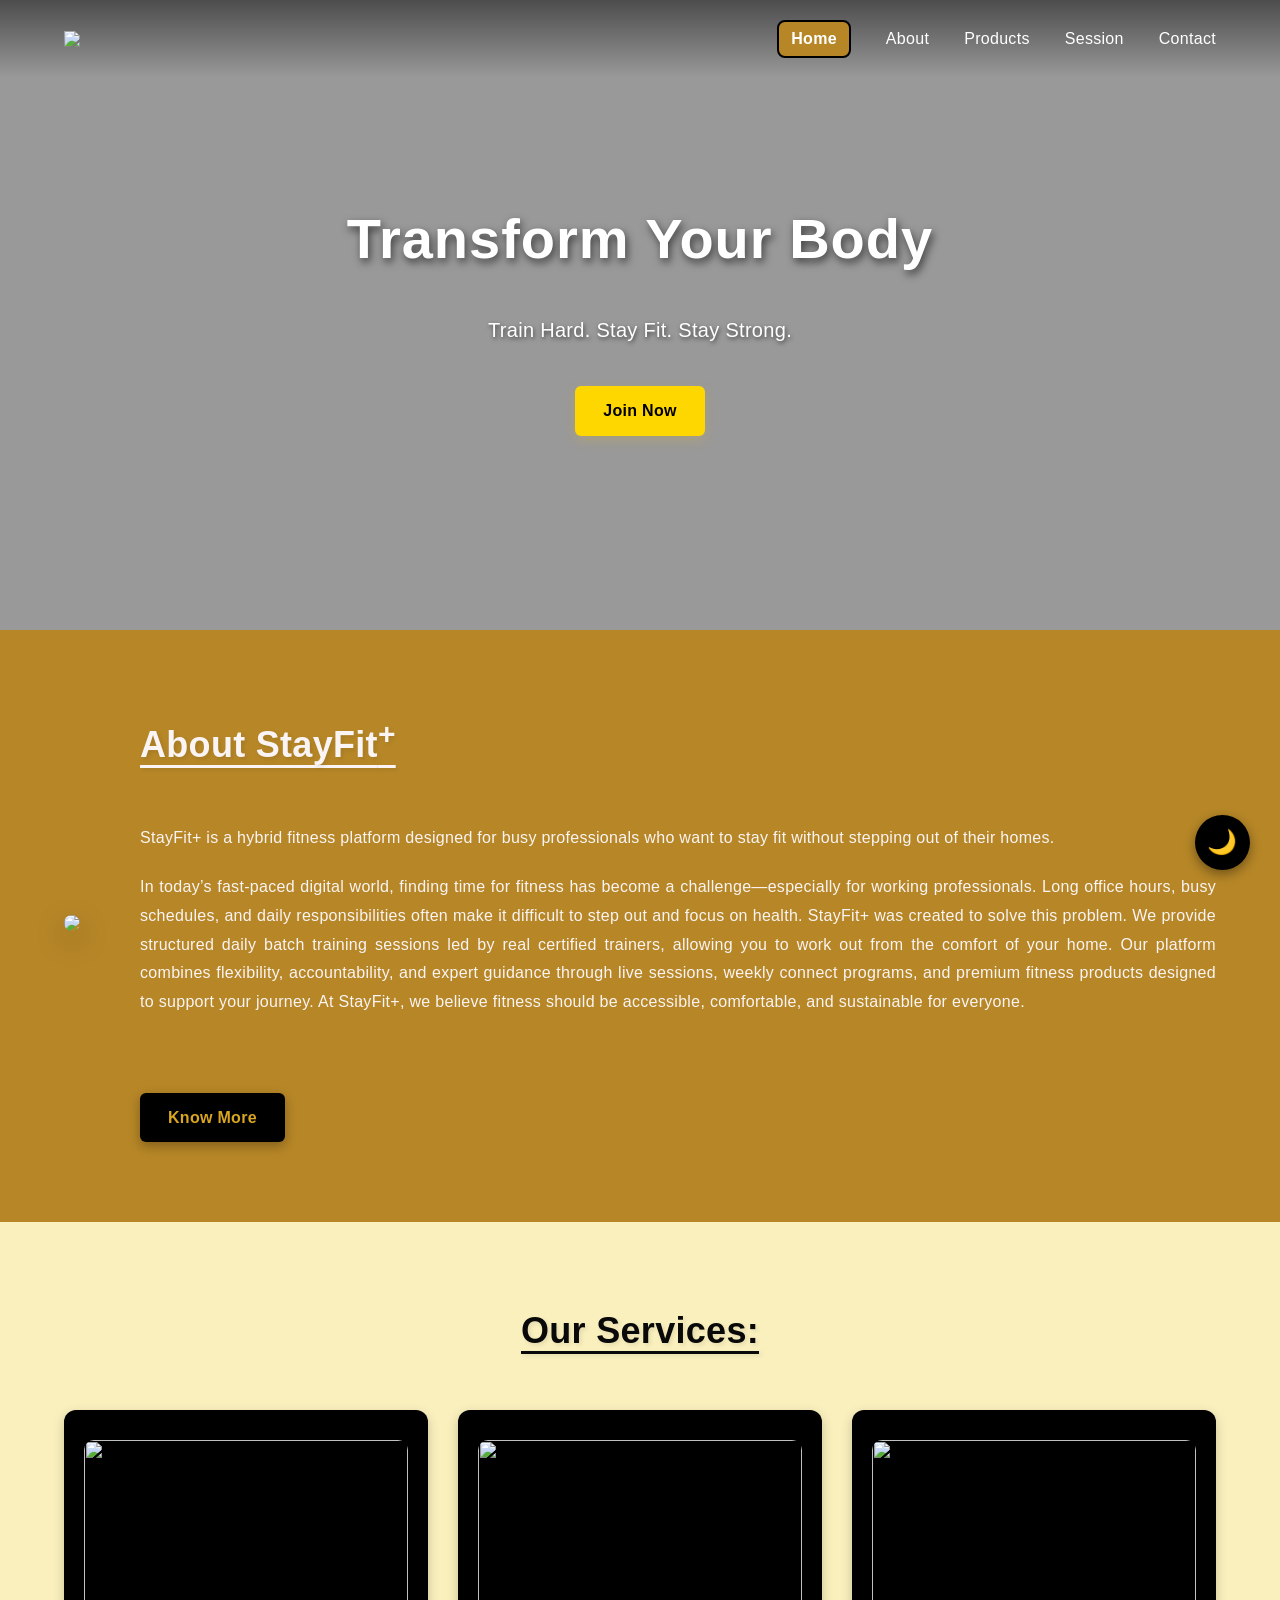
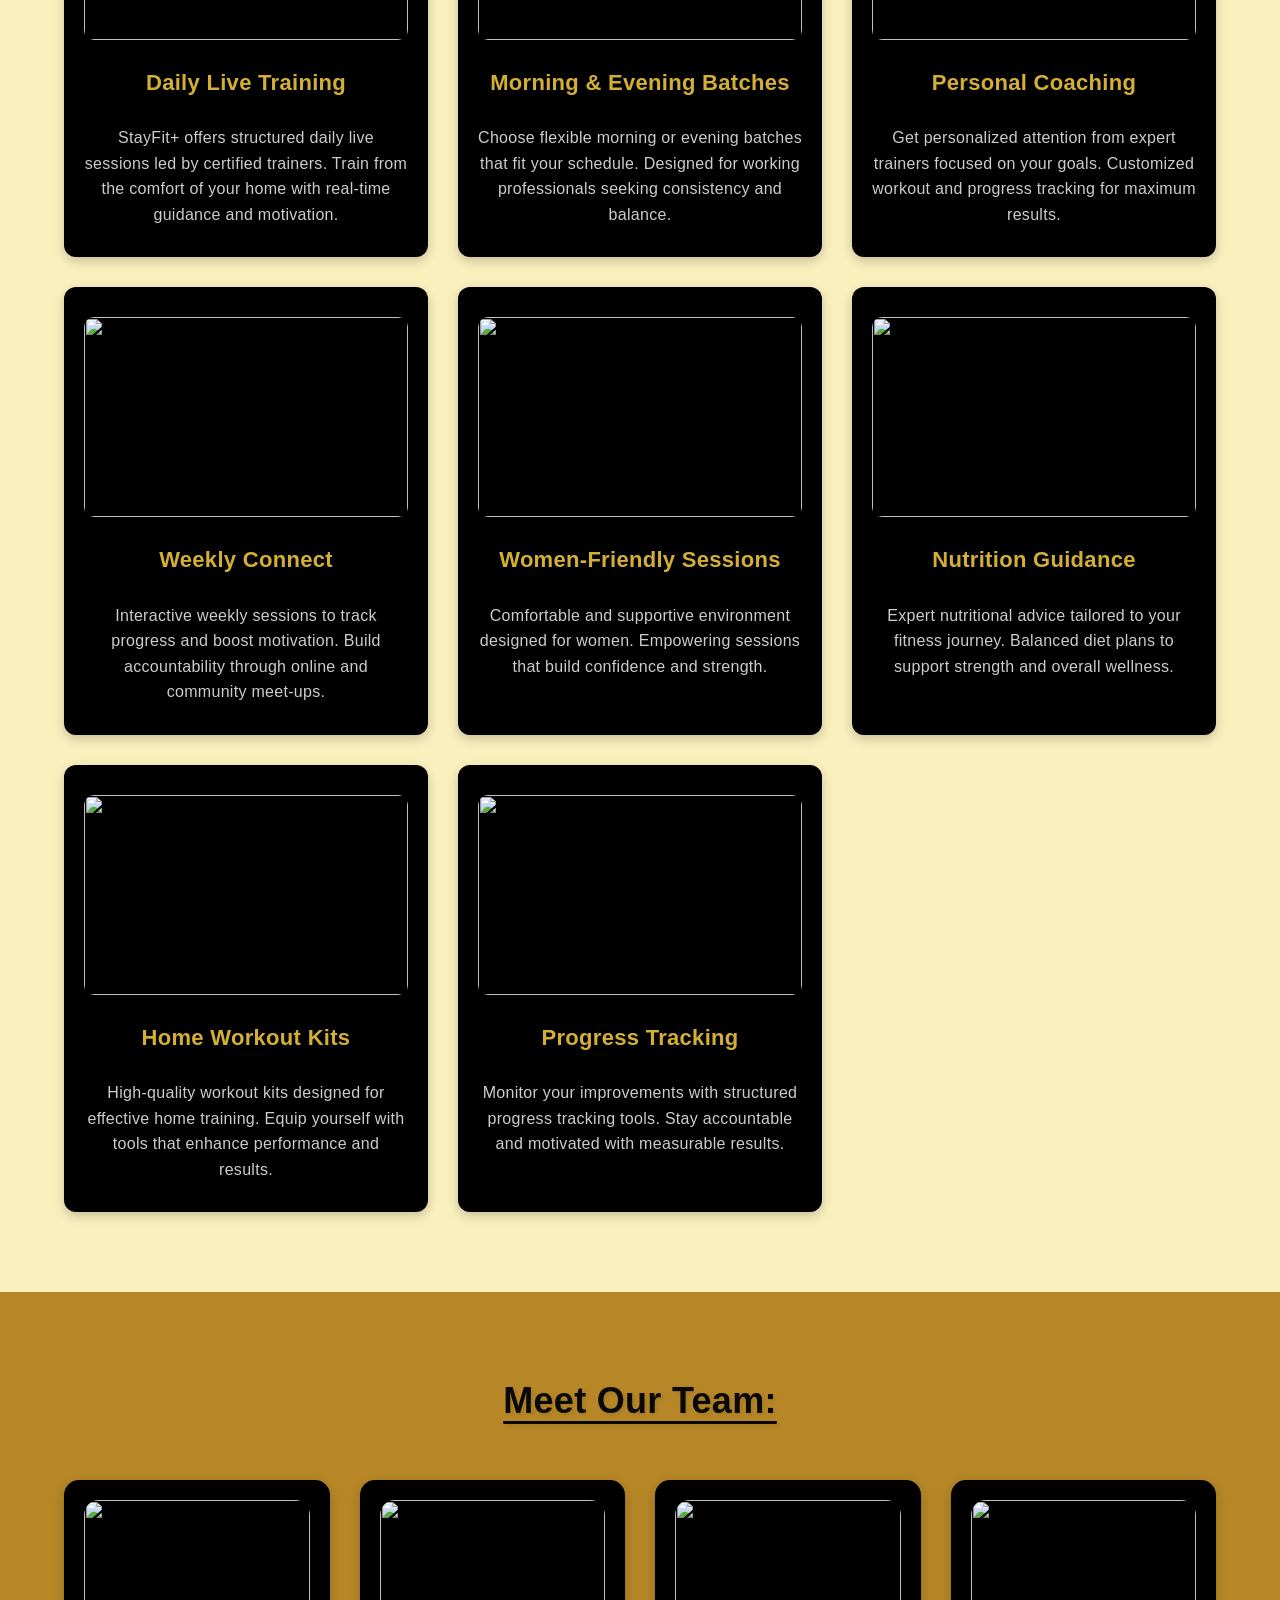
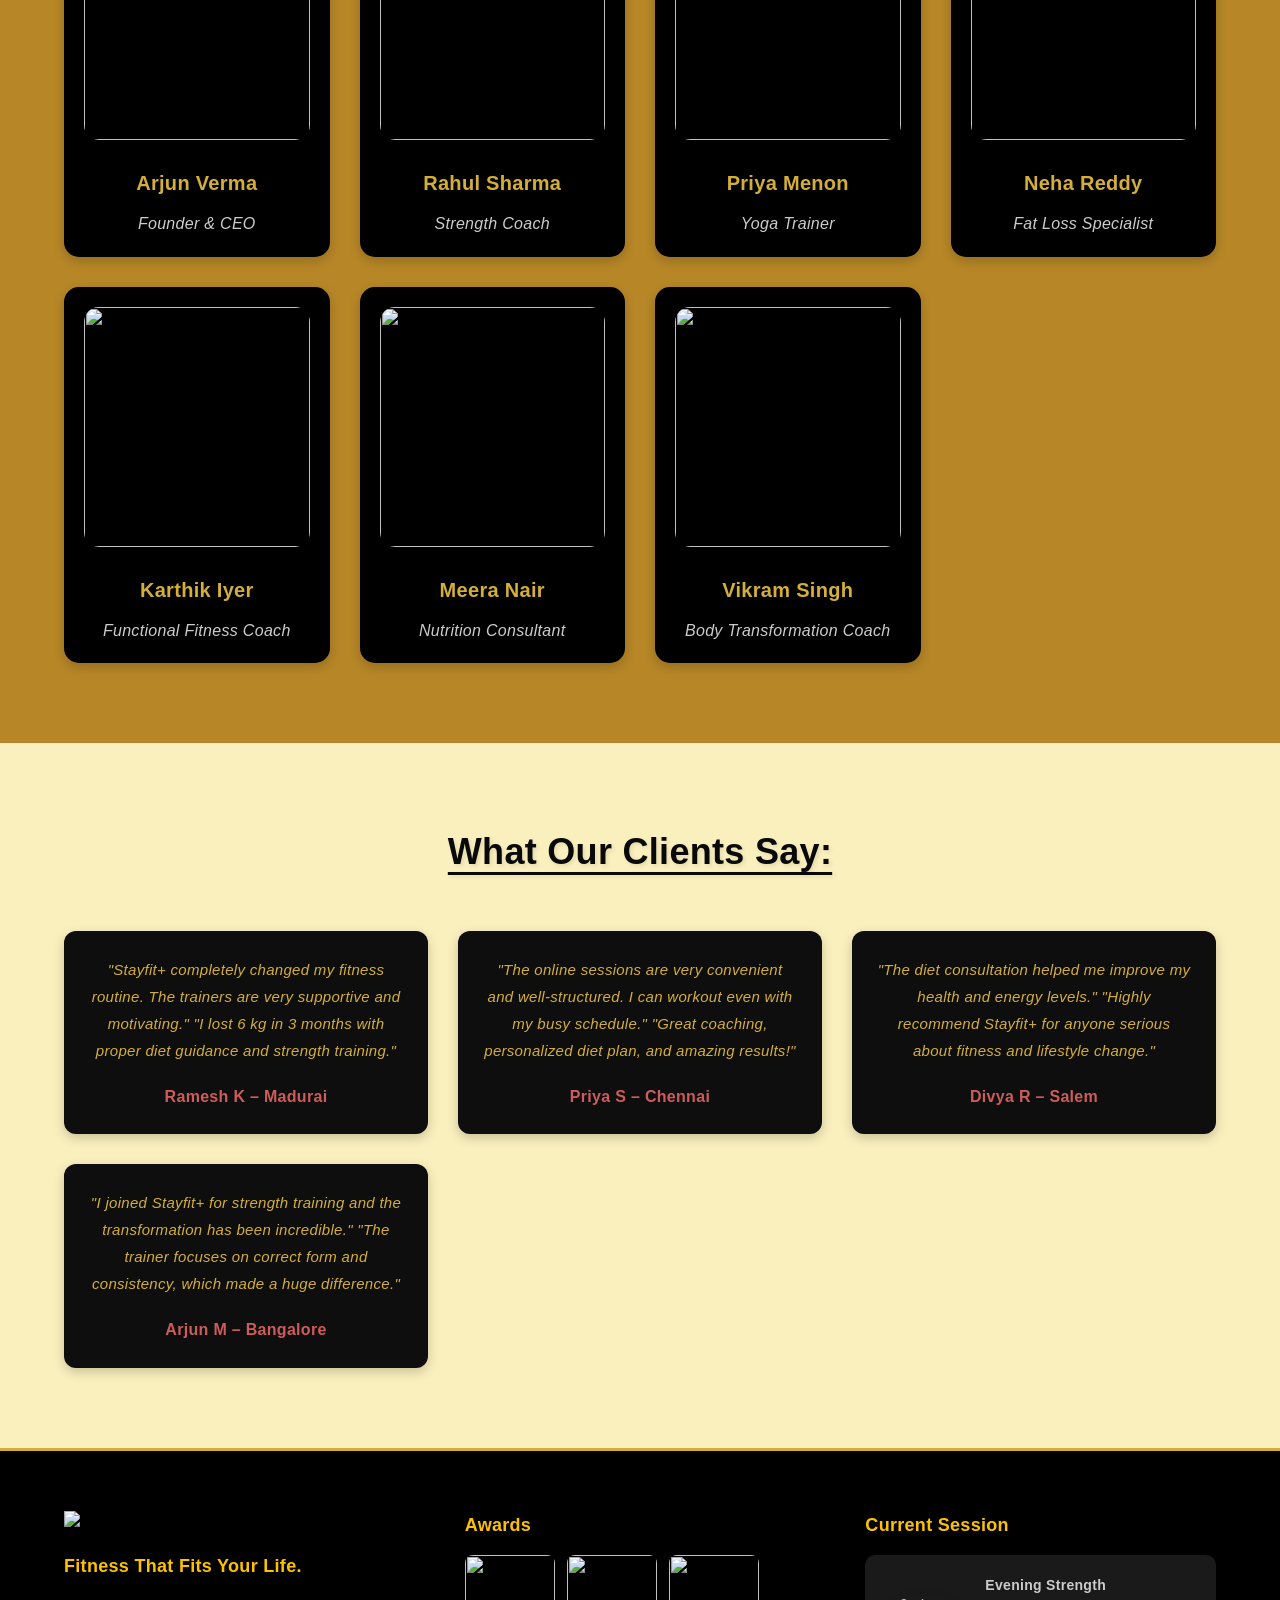
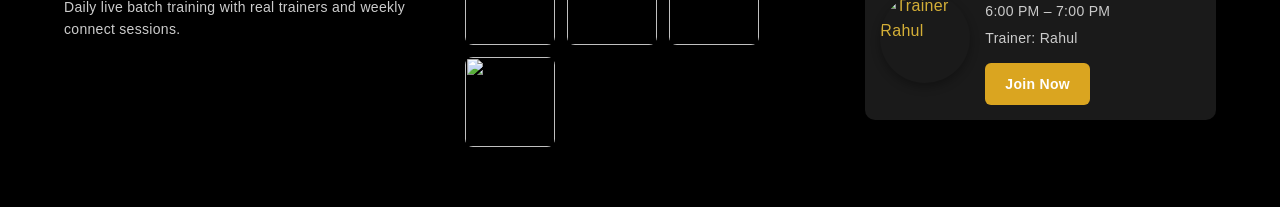
==== index.html @ 549d07b0 "Add files via upload" ====
<!DOCTYPE html>
<html lang="en">
<head>
    <meta charset="UTF-8">
    <meta name="viewport" content="width=device-width, initial-scale=1.0">
    <title>Document</title>
    <link rel="stylesheet" href="Style.css">
    <link rel="stylesheet" href="https://cdnjs.cloudflare.com/ajax/libs/font-awesome/6.5.0/css/all.min.css">
</head>
<body>
<section class="hero">

    <!-- Background Video -->
    <video autoplay loop class="hero-video">
        <source src="video/video1.mp4" type="video/mp4">
    </video>

    <!-- Header -->
    <header>
        <div class="logo">
            <img src="Images/Updated Logo.png">
        </div>

        <nav>
            <ul class="menu">
            <li id="hme"><a href="index.html">Home</a></li>
            <li><a href="about.html">About</a></li>
            <li><a href="products.html">Products</a></li>
            <li><a href="Sessions.html">Session</a></li>
            <li><a href="contact.html">Contact</a></li>
        </ul>
        </nav>
    </header>

    <!-- Hero Content -->
    <div class="hero-content">
        <h1>Transform Your Body</h1>
        <p>Train Hard. Stay Fit. Stay Strong.</p>
        <a href="Sessions.html" class="btn">Join Now</a>
    </div>

</section>

<section class="abt">
    <div class="about-container">
        <div class="about-img">
            <img src="Images/Gymview.png">
        </div>
        <div class="about-cont">
            <h2>About StayFit<sup>+</sup></h2> <br>
            <p>StayFit+ is a hybrid fitness platform designed for busy professionals who want to stay fit without stepping out of their homes.</p>
            <p>In today’s fast-paced digital world, finding time for fitness has become a challenge—especially for working professionals. 
            Long office hours, busy schedules, and daily responsibilities often make it difficult to step out and focus on health.
            StayFit+ was created to solve this problem. We provide structured daily batch training sessions led by real certified trainers, 
            allowing you to work out from the comfort of your home.
            Our platform combines flexibility, accountability, and expert guidance through live sessions, 
            weekly connect programs, and premium fitness products designed to support your journey.
            At StayFit+, we believe fitness should be accessible, comfortable, and sustainable for everyone.</p> <br>
            <div class="but">
                <a href="about.html" class="btns">Know More</a>
            </div>
        </div>
    </div>
</section>
<section class="services">
    <h2>Our Services:</h2>
    <div class="service-container">
    <div class="service-box">
        <img src="Images/Daily.png" alt="">
        <h4>Daily Live Training</h4>
        <p>StayFit+ offers structured daily live sessions led by certified trainers.
        Train from the comfort of your home with real-time guidance and motivation.</p>
    </div>

    <div class="service-box">
            <img src="Images/Moreve.png" alt="">
            <h4>Morning & Evening Batches</h4>													
            <p>Choose flexible morning or evening batches that fit your schedule.
Designed for working professionals seeking consistency and balance.</p>
    </div>

    <div class="service-box">
            <img src="Images/personal.png" alt="">
            <h4>Personal Coaching</h4>
            <p>Get personalized attention from expert trainers focused on your goals.
Customized workout and progress tracking for maximum results.</p>
     </div>

    <div class="service-box">
            <img src="Images/weekly.png" alt="">
            <h4>Weekly Connect</h4>
            <p>Interactive weekly sessions to track progress and boost motivation.
Build accountability through online and community meet-ups.</p>
    </div>

    <div class="service-box">
            <img src="Images/women.png" alt="">
            <h4>Women-Friendly Sessions</h4>
            <p>Comfortable and supportive environment designed for women.
Empowering sessions that build confidence and strength.</p>
    </div>

    <div class="service-box">
            <img src="Images/nutrition.png" alt="">
            <h4>Nutrition Guidance</h4>
            <p>Expert nutritional advice tailored to your fitness journey.
Balanced diet plans to support strength and overall wellness.</p>
    </div>

    <div class="service-box">
            <img src="Images/home.png" alt="">
            <h4>Home Workout Kits</h4>
            <p>High-quality workout kits designed for effective home training.
Equip yourself with tools that enhance performance and results.</p>
    </div>

    <div class="service-box">
            <img src="Images/progress.png" alt="">
            <h4>Progress Tracking</h4>
            <p>Monitor your improvements with structured progress tracking tools.
Stay accountable and motivated with measurable results.</p>
    </div>
</section>
<section class="team">
    <h2>Meet Our Team:</h2>
    <div class="team-container">
<div class="team-member">
    <img src="My Team/CEO.png">
    <h4>Arjun Verma</h4>
    <p>Founder & CEO</p>
</div>
<div class="team-member">
   <img src="My Team/Rahul.png">
   <h4>Rahul Sharma</h4>
   <p>Strength Coach</p>
</div>
<div class="team-member">
   <img src="My Team/Priya.png">
   <h4>Priya Menon</h4>
   <p>Yoga Trainer</p>
</div>
<div class="team-member">
    <img src="My Team/neha.png">
    <h4>Neha Reddy</h4>
    <p>Fat Loss Specialist</p>
</div>
<div class="team-member">
    <img src="My Team/Karthik.png">
    <h4>Karthik Iyer</h4>
    <p>Functional Fitness Coach</p>
</div>
<div class="team-member">
    <img src="My Team/Meera.png">
    <h4>Meera Nair</h4>
    <p>Nutrition Consultant</p>
</div>
<div class="team-member">
    <img src="My Team/vikram.png">
    <h4>Vikram Singh</h4>
    <p>Body Transformation Coach</p>
</div>
    </div>
</section>
<section class="testimonial">
    <h2>What Our Clients Say:</h2>
    <div class="testimonial-container">

        <div class="testimonial-box">
            <p>"Stayfit+ completely changed my fitness routine. The trainers are very supportive and motivating."
                "I lost 6 kg in 3 months with proper diet guidance and strength training."</p>
            <h4>Ramesh K – Madurai</h4>
        </div>

        <div class="testimonial-box">
            <p>"The online sessions are very convenient and well-structured. I can workout even with my busy schedule."
            "Great coaching, personalized diet plan, and amazing results!"</p>
            <h4>Priya S – Chennai</h4>
        </div>

                <div class="testimonial-box">
            <p>"The diet consultation helped me improve my health and energy levels."
            "Highly recommend Stayfit+ for anyone serious about fitness and lifestyle change."</p>
            <h4>Divya R – Salem</h4>
        </div>

                <div class="testimonial-box">
            <p>"I joined Stayfit+ for strength training and the transformation has been incredible."
            "The trainer focuses on correct form and consistency, which made a huge difference."</p>
            <h4>Arjun M – Bangalore</h4>
        </div>

    </div>
</section>

<footer class="footer">

    <div class="footer-container">

        <!-- Brand Section -->
        <div class="footer-brand">
            <img src="Images/Updated Logo.png" class="footer-logo">
            <h4>Fitness That Fits Your Life.</h4>
            <p>Daily live batch training with real trainers and weekly connect sessions.</p>
        </div>

        <!-- Gallery Section -->
        <div class="footer-gallery">
            <h4>Awards</h4>
            <div class="gallery">
                <img src="Images/1.png">
                <img src="Images/2.png">
                <img src="Images/3.png">
                <img src="Images/4.png">
            </div>
        </div>

        <!-- Session Section -->
<div class="footer-session">
    <h4>Current Session</h4>

    <div class="session-card">
        <img src="My Team/Rahul.png" class="trainer-img" alt="Trainer Rahul">

        <div class="session-info">
            <p class="session-name">Evening Strength</p>
            <p>6:00 PM – 7:00 PM</p>
            <p>Trainer: Rahul</p>

            <a href="Sessions.html" class="tin">Join Now</a>
        </div>
    </div>
</div>

    </div>
</footer>

<div class="floating-btn" onclick="toggleMode()" id="btn">
    🌙
</div>

<script>
function toggleMode() {
    document.body.classList.toggle("dark-mode");

    var btn = document.getElementById("btn");

    if (document.body.classList.contains("dark-mode")) {
        btn.innerHTML = "☀️";
    } else {
        btn.innerHTML = "🌙";
    }
}
</script>


</body>
</html>
---- Style.css ----
* {
    margin: 0;
    padding: 0;
    box-sizing: border-box;
}

body {
    font-family: 'Calibri', 'Segoe UI', sans-serif;
    line-height: 1.6;
    letter-spacing: 0.3px;
    transition: background-color 0.3s ease, color 0.3s ease;
}

/* ========================================
   FLOATING BUTTON
   ======================================== */
.floating-btn {
    position: fixed;
    bottom: 30px;
    right: 30px;
    width: 55px;
    height: 55px;
    background-color: black;
    color: white;
    border-radius: 50%;
    display: flex;
    justify-content: center;
    align-items: center;
    font-size: 24px;
    cursor: pointer;
    box-shadow: 0 4px 12px rgba(0, 0, 0, 0.4);
    transition: all 0.3s ease;
    z-index: 100;
    border: none;
}

.floating-btn:hover {
    transform: scale(1.12);
    box-shadow: 0 6px 16px rgba(0, 0, 0, 0.6);
}

.floating-btn:active {
    transform: scale(0.95);
}

/* ========================================
   DARK MODE
   ======================================== */
.dark-mode {
    background-color: #1a1a1a;
}

.dark-mode .abt,
.dark-mode .services,
.dark-mode .team,
.dark-mode .testimonial,
.dark-mode .footer,
.dark-mode .about-section,
.dark-mode .mission-vision-section,
.dark-mode .why-us,
.dark-mode .contact-section,
.dark-mode .sessions-page {
    background-color: #43302e;
    color: #e0e0e0;
}

.dark-mode p {
    color: #e0e0e0;
}

.dark-mode h1,
.dark-mode h2,
.dark-mode h3,
.dark-mode h4,
.dark-mode h5,
.dark-mode h6 {
    color: #fff200;
}

.dark-mode .service-box,
.dark-mode .team-member,
.dark-mode .testimonial-box,
.dark-mode .session-box,
.dark-mode .product-box,
.dark-mode .contact-info,
.dark-mode .contact-form,
.dark-mode .mv-box {
    background: #050505;
    color: #fff;
}

.dark-mode .floating-btn {
    background: white;
    color: rgb(10, 26, 108);
}

.dark-mode .hero-content h1,
.dark-mode .hero-content p {
    color: white !important;
}

/* ========================================
   HEADER & NAVIGATION
   ======================================== */
header {
    display: flex;
    justify-content: space-between;
    align-items: center;
    padding: 20px 5%;
    position: absolute;
    width: 100%;
    top: 0;
    z-index: 50;
    background: linear-gradient(to bottom, rgba(0, 0, 0, 0.5), transparent);
}

.logo {
    font-size: 24px;
    font-weight: 700;
    color: gold;
    display: flex;
    align-items: center;
    gap: 10px;
}

.logo img {
    width: 100px;
    height: auto;
    display: block;
}

nav ul {
    display: flex;
    list-style: none;
    gap: 35px;
    align-items: center;
}

nav ul li a {
    text-decoration: none;
    color: white;
    font-weight: 500;
    font-size: 16px;
    transition: all 0.3s ease;
    position: relative;
}

nav ul li a::after {
    content: '';
    position: absolute;
    bottom: -5px;
    left: 0;
    width: 0;
    height: 2px;
    background: gold;
    transition: width 0.3s ease;
}

nav ul li a:hover::after {
    width: 100%;
}

/* ========================================
   HERO SECTION
   ======================================== */
.hero {
    height: 70vh;
    background-size: cover;
    background-position: center;
    background-repeat: no-repeat;
    position: relative;
    color: white;
    display: flex;
    align-items: center;
    justify-content: center;
    min-height: 500px;
}

.hero-video {
    position: absolute;
    top: 0;
    left: 0;
    width: 100%;
    height: 100%;
    object-fit: cover;
    z-index: -1;
}

.hero::before {
    content: "";
    position: absolute;
    top: 0;
    left: 0;
    width: 100%;
    height: 100%;
    background: rgba(0, 0, 0, 0.4);
    z-index: 1;
}

.hero-content {
    position: relative;
    z-index: 2;
    text-align: center;
    display: flex;
    flex-direction: column;
    justify-content: center;
    align-items: center;
    gap: 20px;
    padding: 40px;
}

.hero-content h1 {
    font-size: 56px;
    font-weight: 700;
    letter-spacing: 1px;
    text-shadow: 2px 4px 8px rgba(0, 0, 0, 0.6);
    margin-bottom: 10px;
    animation: slideInDown 0.8s ease;
}

.hero-content p {
    font-size: 20px;
    font-weight: 400;
    text-shadow: 1px 2px 4px rgba(0, 0, 0, 0.6);
    margin-bottom: 20px;
    animation: slideInUp 0.8s ease 0.2s both;
}

/*@keyframes slideInDown {
    from {
        opacity: 0;
        transform: translateY(-30px);
    }
    to {
        opacity: 1;
        transform: translateY(0);
    }
}

@keyframes slideInUp {
    from {
        opacity: 0;
        transform: translateY(30px);
    }
    to {
        opacity: 1;
        transform: translateY(0);
    }
}*/

/* ========================================
   BUTTONS
   ======================================== */
.btn,
.btns,
.button,
.tin {
    display: inline-block;
    padding: 12px 28px;
    text-decoration: none;
    border: none;
    border-radius: 6px;
    font-weight: 600;
    font-size: 16px;
    cursor: pointer;
    transition: all 0.3s ease;
    text-align: center;
}

.btn {
    background: gold;
    color: black;
    box-shadow: 0 4px 12px rgba(212, 175, 55, 0.3); 
}

.btn:hover {
    background: #e6c200;
    transform: translateY(-2px);
    box-shadow: 0 6px 16px rgba(212, 175, 55, 0.5);
}

.btns {
    background: black;
    color: goldenrod;
    box-shadow: 0 4px 12px rgba(0, 0, 0, 0.3);
}

.btns:hover {
    background: #2a2a2a;
    transform: translateY(-2px);
}

.button {
    background: goldenrod;
    color: black;
    margin-top: 20px;
}

.button:hover {
    background: #d4a017;
    transform: translateY(-2px);
    box-shadow: 0 6px 16px rgba(212, 175, 55, 0.4);
}

.tin {
    background: goldenrod;
    color: white;
    padding: 10px 20px;
    font-size: 14px;
    margin-top: 10px;
    display: inline-block;
}

.tin:hover {
    background: #d4a017;
    transform: scale(1.05);
    box-shadow: 0 4px 10px rgba(212, 175, 55, 0.4);
}

/* ========================================
   ABOUT SECTION (HOME PAGE)
   ======================================== */
.abt {
    padding: 80px 5%;
    background: #b78727;
    font-family: 'Calibri', sans-serif;
}

.about-hero {
    height: 100vh;
    background: url('Images/Product-Hero.jpg') no-repeat center center/cover;
    display: flex;
    flex-direction: column;
}

.about-hero header {
    position: relative;
    z-index: 2;
} 

.about-hero::before {
    content: "";
    position: absolute;
    top: 0;
    left: 0;
    width: 100%;
    height: 100%;
    background: rgba(0, 0, 0, 0.5);
    z-index: 1;
}


.about-container {
    display: flex;
    align-items: center;
    gap: 60px;
    max-width: 1200px;
    margin: 0 auto;
}

.about-img img {
    width: 420px;
    height: auto;
    border-radius: 15px;
    box-shadow: 0 10px 30px rgba(0, 0, 0, 0.3);
    transition: all 0.3s ease;
    flex-shrink: 0;
}

.about-img img:hover {
    transform: translateY(-8px);
    box-shadow: 0 15px 40px rgba(0, 0, 0, 0.4);
}

.about-cont {
    flex: 1;
    min-width: 300px;
}

.about-cont h2 {
    font-size: 36px;
    color: #faf4f4;
    font-weight: 700;
    margin-bottom: 25px;
    text-decoration: underline;
    text-decoration-thickness: 3px;
    text-underline-offset: 8px;
    text-shadow: 2px 2px 4px rgba(0, 0, 0, 0.1);
}

.about-cont p {
    font-size: 18px;
    color: #faf4f4;
    text-align: justify;
    margin-bottom: 20px;
    line-height: 1.8;
}

.but {
    margin-top: 30px;
    
}

/* ========================================
   SERVICES SECTION
   ======================================== */
.services {
    background-color: #faf0be;
    padding: 80px 5%;
    font-family: 'Calibri', sans-serif;
    text-align: center;
}

.services h2 {
    font-size: 36px;
    color: #090909;
    font-weight: 700;
    margin-bottom: 50px;
    text-decoration: underline;
    text-decoration-thickness: 3px;
    text-underline-offset: 8px;
    text-shadow: 2px 2px 4px rgba(0, 0, 0, 0.1);
}

.service-container {
    display: grid;
    grid-template-columns: repeat(auto-fit, minmax(280px, 1fr));
    gap: 30px;
    max-width: 1400px;
    margin: 0 auto;
}

.service-box {
    background: #000;
    color: #D4AF37;
    padding: 30px 20px;
    border-radius: 12px;
    text-align: center;
    transition: all 0.3s ease;
    box-shadow: 0 4px 12px rgba(0, 0, 0, 0.2);
    display: flex;
    flex-direction: column;
    gap: 15px;
}

.service-box:hover {
    background-color: #050505;
    transform: translateY(-8px);
    box-shadow: 0 12px 30px rgba(20, 20, 20, 0.4);
}

.service-box img {
    width: 100%;
    height: 200px;
    object-fit: cover;
    border-radius: 10px;
    transition: transform 0.3s ease;
}

.service-box:hover img {
    transform: scale(1.05);
}

.service-box h4 {
    font-size: 22px;
    font-weight: 600;
    color: #D4AF37;
    margin: 10px 0;
}

.service-box p {
    font-size: 15px;
    color: #ccc;
    text-align: center;
    line-height: 1.6;
    flex-grow: 1;
}

/* ========================================
   TEAM SECTION
   ======================================== */
.team {
    padding: 80px 5%;
    background-color: #b78727;
    text-align: center;
}

.team h2 {
    font-size: 36px;
    color: #090909;
    font-weight: 700;
    margin-bottom: 50px;
    text-decoration: underline;
    text-decoration-thickness: 3px;
    text-underline-offset: 8px;
    text-shadow: 2px 2px 4px rgba(0, 0, 0, 0.1);
}

.team-container {
    display: grid;
    grid-template-columns: repeat(auto-fit, minmax(220px, 1fr));
    gap: 30px;
    max-width: 1200px;
    margin: 0 auto;
}

.team-member {
    background: #000;
    padding: 20px;
    border-radius: 15px;
    box-shadow: 0 4px 12px rgba(0, 0, 0, 0.2);
    transition: all 0.3s ease;
    text-align: center;
}

.team-member:hover {
    transform: translateY(-10px);
    box-shadow: 0 12px 30px rgba(0, 0, 0, 0.4);
}

.team-member img {
    width: 100%;
    height: 240px;
    object-fit: cover;
    border-radius: 15px;
    margin-bottom: 15px;
    transition: transform 0.3s ease;
}

.team-member:hover img {
    transform: scale(1.05);
}

.team-member h4 {
    font-size: 20px;
    color: #D4AF37;
    font-weight: 600;
    margin: 12px 0;
}

.team-member p {
    color: #ccc;
    font-size: 16px;
    font-style: italic;
}

/* ========================================
   TESTIMONIALS SECTION
   ======================================== */
.testimonial {
    padding: 80px 5%;
    background: #faf0be;
    color: #10100f;
    text-align: center;
}

.testimonial h2 {
    font-size: 36px;
    color: #090909;
    font-weight: 700;
    margin-bottom: 50px;
    text-decoration: underline;
    text-decoration-thickness: 3px;
    text-underline-offset: 8px;
    text-shadow: 2px 2px 4px rgba(0, 0, 0, 0.1);
}

.testimonial-container {
    display: grid;
    grid-template-columns: repeat(auto-fit, minmax(280px, 1fr));
    gap: 30px;
    max-width: 1200px;
    margin: 0 auto;
}

.testimonial-box {
    width: 100%;
    padding: 25px;
    background: #0e0e0e;
    border-radius: 12px;
    box-shadow: 0 4px 12px rgba(0, 0, 0, 0.2);
    transition: all 0.3s ease;
}

.testimonial-box:hover {
    transform: translateY(-8px);
    box-shadow: 0 12px 30px rgba(0, 0, 0, 0.3);
}

.testimonial-box p {
    color: #D4AF37;
    font-family: 'Calibri', sans-serif;
    font-size: 15px;
    font-style: italic;
    text-align: center;
    margin-bottom: 20px;
    line-height: 1.8;
}

.testimonial-box h4 {
    color: #cd5c5c;
    font-family: 'Calibri', sans-serif;
    font-size: 16px;
    font-weight: 600;
    margin-top: 15px;
}

/* ========================================
   FOOTER
   ======================================== */
.footer {
    background: black;
    color: #D4AF37;
    padding: 60px 5%;
    border-top: 3px solid #D4AF37;
}

.footer-container {
    display: grid;
    grid-template-columns: repeat(auto-fit, minmax(280px, 1fr));
    gap: 50px;
    max-width: 1400px;
    margin: 0 auto;
}

.footer-brand,
.footer-gallery,
.footer-session {
    display: flex;
    flex-direction: column;
    gap: 15px;
}

.footer-logo {
    width: 120px;
    height: auto;
    margin-bottom: 10px;
}

.footer-brand h4,
.footer-gallery h4,
.footer-session h4 {
    color: #fcc200;
    font-size: 18px;
    font-weight: 600;
}

.footer-brand p {
    color: #ccc;
    font-size: 14px;
    line-height: 1.6;
}

.gallery {
    display: flex;
    gap: 12px;
    flex-wrap: wrap;
}

.gallery img {
    width: 90px;
    height: 90px;
    object-fit: cover;
    border-radius: 8px;
    transition: all 0.3s ease;
}

.gallery img:hover {
    transform: scale(1.08);
    box-shadow: 0 4px 12px rgba(212, 175, 55, 0.3);
}

.session-card {
    display: flex;
    align-items: center;
    gap: 15px;
    background: #1a1a1a;
    padding: 15px;
    border-radius: 10px;
    transition: all 0.3s ease;
}

.session-card:hover {
    background: #2a2a2a;
}

.trainer-img {
    width: 90px;
    height: 90px;
    border-radius: 50%;
    object-fit: cover;
    box-shadow: 0 4px 10px rgba(0, 0, 0, 0.3);
}

.session-info p {
    font-size: 14px;
    color: #ccc;
    margin: 4px 0;
}

.session-name {
    font-size: 16px;
    font-weight: 700;
    color: white;
}

/* ========================================
   ABOUT PAGE - STORY SECTION
   ======================================== */
.about-section {
    padding: 80px 5%;
    background-color: #D4AF37;
}

.about-section .about-container {
    display: flex;
    align-items: center;
    gap: 60px;
    max-width: 1200px;
    margin: 0 auto;
    flex-wrap: wrap;
}

.about-image {
    flex: 1;
    min-width: 300px;
}

.about-image img {
    width: 100%;
    border-radius: 15px;
    box-shadow: 0 10px 30px rgba(0, 0, 0, 0.2);
    transition: all 0.3s ease;
}

.about-image img:hover {
    transform: translateY(-8px);
    box-shadow: 0 15px 40px rgba(0, 0, 0, 0.3);
}

.about-content {
    flex: 1;
    min-width: 300px;
}

.about-content h2 {
    font-size: 32px;
    margin-bottom: 25px;
    color: black;
    font-weight: 700;
    text-align: center;
}

.about-content p {
    margin-bottom: 20px;
    font-size: 16px;
    color: black;
    text-align: justify;
    line-height: 1.8;
}

/* ========================================
   MISSION & VISION SECTION
   ======================================== */
.mission-vision-section {
    display: grid;
    grid-template-columns: repeat(auto-fit, minmax(350px, 1fr));
    gap: 40px;
    padding: 80px 5%;
    background-color: #faf0be;
    max-width: 1400px;
    margin: 0 auto;
}

.sec-title {
    grid-column: 1 / -1;
    font-size: 36px;
    font-weight: 700;
    text-align: center;
    margin-bottom: 20px;
    color: #111;
    letter-spacing: 0.5px;
}

.mv-box {
    background: black;
    padding: 35px 25px;
    border-radius: 15px;
    transition: all 0.3s ease;
    box-shadow: 0 4px 12px rgba(0, 0, 0, 0.2);
}

.mv-box:hover {
    transform: translateY(-10px);
    box-shadow: 0 12px 30px rgba(0, 0, 0, 0.3);
}

.mv-box img {
    width: 100%;
    height: 280px;
    object-fit: cover;
    border-radius: 12px;
    margin-bottom: 20px;
    transition: transform 0.3s ease;
}

.mv-box:hover img {
    transform: scale(1.05);
}

.mv-box h2 {
    font-size: 28px;
    color: #b8860b;
    margin-bottom: 15px;
    font-weight: 700;
    text-align: center;
}

.mv-box p {
    font-size: 15px;
    color: #f8de7e;
    text-align: center;
    line-height: 1.8;
}

/* ========================================
   WHY CHOOSE US SECTION
   ======================================== */
.why-us {
    padding: 80px 5%;
    background: goldenrod;
    color: #111;
}

.why-title {
    text-align: center;
    font-size: 36px;
    font-weight: 700;
    margin-bottom: 60px;
    color: #111;
    letter-spacing: 0.5px;
}

.why-row {
    display: flex;
    align-items: center;
    gap: 50px;
    margin-bottom: 60px;
    max-width: 1200px;
    margin-left: auto;
    margin-right: auto;
    flex-wrap: wrap;
}

.why-row.reverse {
    flex-direction: row-reverse;
}

.why-img {
    flex: 1;
    min-width: 280px;
}

.why-img img {
    width: 100%;
    height: 350px;
    border-radius: 15px;
    object-fit: cover;
    box-shadow: 0 8px 20px rgba(0, 0, 0, 0.15);
    transition: all 0.3s ease;
}

.why-img img:hover {
    transform: translateY(-8px);
    box-shadow: 0 12px 30px rgba(0, 0, 0, 0.25);
}

.why-text {
    flex: 1;
    min-width: 280px;
}

.why-text h3 {
    color: black;
    font-size: 28px;
    font-weight: 700;
    margin-bottom: 15px;
    text-shadow: 1px 1px 2px rgba(0, 0, 0, 0.1);
}

.why-text p {
    font-size: 16px;
    color: black;
    text-align: justify;
    line-height: 1.8;
}

/* ========================================
   CTA SECTION
   ======================================== */
.cta {
    padding: 80px 5%;
    text-align: center;
    background-color: #faf0be;
}

.cta h2 {
    font-size: 36px;
    color: #111;
    font-weight: 700;
    margin-bottom: 30px;
    letter-spacing: 0.5px;
}

/* ========================================
   SESSIONS PAGE
   ======================================== */
.sessions-page {
    padding: 60px 5%;
    background: goldenrod;
}

.section-title {
    font-size: 28px;
    color: #0d0d0d;
    font-weight: 700;
    margin: 40px 0 30px 0;
    text-align: center;
}

.session-container {
    display: grid;
    grid-template-columns: repeat(auto-fit, minmax(280px, 1fr));
    gap: 30px;
    margin-bottom: 40px;
    max-width: 1400px;
    margin-left: auto;
    margin-right: auto;
}

.session-box {
    background: #111;
    color: #f8de7e;
    padding: 25px;
    border-radius: 12px;
    text-align: center;
    transition: all 0.3s ease;
    box-shadow: 0 4px 12px rgba(0, 0, 0, 0.2);
    display: flex;
    flex-direction: column;
    gap: 12px;
}

.session-box:hover {
    transform: translateY(-8px);
    box-shadow: 0 12px 30px rgba(0, 0, 0, 0.3);
}

.session-box img {
    width: 100%;
    height: 220px;
    object-fit: cover;
    border-radius: 12px;
    transition: transform 0.3s ease;
}

.session-box:hover img {
    transform: scale(1.05);
}

.session-box h3 {
    font-size: 20px;
    font-weight: 600;
    color: #D4AF37;
}

.session-box p {
    font-size: 14px;
    color: #ccc;
    line-height: 1.5;
}

.completed-btn {
    margin-top: 12px;
    padding: 10px 20px;
    background: #d71717;
    color: white;
    border: none;
    border-radius: 6px;
    font-size: 14px;
    font-weight: 600;
    cursor: pointer;
    transition: all 0.3s ease;
}

.completed-btn:hover {
    background: #f0e68c;
    color: #000;
    transform: translateY(-2px);
}

/* ========================================
   PRODUCTS PAGE
   ======================================== */
.page-title {
    text-align: center;
    padding: 50px 20px;
    font-size: 36px;
    color: #111;
    font-weight: 700;
    background: linear-gradient(135deg, #b78727 0%, #faf0be 100%);
    letter-spacing: 0.5px;
}

.products-section {
    padding: 60px 5%;
    background: #0b0b0b;
    display: grid;
    grid-template-columns: repeat(auto-fill, minmax(300px, 1fr));
    gap: 30px;
    max-width: 1400px;
    margin: 0 auto;
}

.product-box {
    background: #111;
    color: white;
    padding: 20px;
    border-radius: 12px;
    text-align: center;
    transition: all 0.3s ease;
    box-shadow: 0 4px 12px rgba(0, 0, 0, 0.2);
    display: flex;
    flex-direction: column;
    gap: 12px;
}

.product-box:hover {
    transform: translateY(-8px);
    box-shadow: 0 12px 30px rgba(131, 140, 48, 0.5);
}

.product-box img {
    width: 100%;
    height: 250px;
    object-fit: cover;
    border-radius: 10px;
    transition: all 0.3s ease;
}

.product-box:hover img {
    transform: scale(1.05);
    filter: brightness(1.1);
}

.product-box h3 {
    font-size: 18px;
    font-weight: 600;
    margin: 10px 0;
    color: #fff;
}

.product-box p {
    font-size: 13px;
    color: #ccc;
    text-align: center;
    line-height: 1.6;
    flex-grow: 1;
}

.product-box h4 {
    font-size: 18px;
    color: #e74c3c;
    font-weight: 700;
}

.product-box button {
    background: #e74c3c;
    border: none;
    padding: 10px 20px;
    border-radius: 6px;
    color: white;
    font-weight: 600;
    font-size: 14px;
    cursor: pointer;
    transition: all 0.3s ease;
    margin-top: auto;
}

.product-box button:hover {
    background: #a0bd11;
    color: #000;
    transform: translateY(-2px);
}

/* ========================================
   CONTACT PAGE
   ======================================== */
.contact-section {
    padding: 80px 5%;
    background-color: #b78727;
}

.contact-title {
    text-align: center;
    font-size: 36px;
    margin-bottom: 50px;
    color: #111;
    font-weight: 700;
    letter-spacing: 0.5px;
}

.contact-container {
    display: grid;
    grid-template-columns: repeat(auto-fit, minmax(320px, 1fr));
    gap: 40px;
    max-width: 1000px;
    margin: 0 auto;
}

.contact-info {
    background: #111;
    color: #f8de7e;
    padding: 40px 30px;
    border-radius: 12px;
    box-shadow: 0 4px 12px rgba(0, 0, 0, 0.2);
    transition: all 0.3s ease;
}

.contact-info:hover {
    transform: translateY(-5px);
    box-shadow: 0 8px 20px rgba(0, 0, 0, 0.3);
}

.contact-info h2 {
    margin-bottom: 20px;
    font-size: 20px;
    font-weight: 700;
    text-align: center;
    color: #D4AF37;
}

.contact-info p {
    margin: 15px 0;
    font-size: 14px;
    text-align: center;
    line-height: 1.8;
}

.contact-form {
    background: #111;
    padding: 40px 30px;
    border-radius: 12px;
    box-shadow: 0 4px 12px rgba(0, 0, 0, 0.2);
    transition: all 0.3s ease;
}

.contact-form:hover {
    transform: translateY(-5px);
    box-shadow: 0 8px 20px rgba(0, 0, 0, 0.3);
}

.contact-form form {
    display: flex;
    flex-direction: column;
    gap: 15px;
}

.contact-form input,
.contact-form textarea {
    padding: 12px 15px;
    border: 2px solid #2a2a2a;
    border-radius: 6px;
    font-size: 14px;
    background: #1a1a1a;
    color: white;
    font-family: 'Calibri', sans-serif;
    transition: all 0.3s ease;
}

.contact-form input:focus,
.contact-form textarea:focus {
    outline: none;
    border-color: #D4AF37;
    background: #2a2a2a;
    box-shadow: 0 0 8px rgba(212, 175, 55, 0.3);
}

.contact-form input::placeholder,
.contact-form textarea::placeholder {
    color: #999;
}

.contact-form button {
    padding: 12px;
    background: #D4AF37;
    border: none;
    border-radius: 6px;
    color: black;
    font-size: 15px;
    font-weight: 700;
    cursor: pointer;
    transition: all 0.3s ease;
    text-transform: uppercase;
    letter-spacing: 0.5px;
}

.contact-form button:hover {
    background: #e6c200;
    transform: translateY(-2px);
    box-shadow: 0 6px 16px rgba(212, 175, 55, 0.3);
}

/* ========================================
   MAP SECTION
   ======================================== */
.map {
    background-color: #703642;
    color: white;
    width: 100%;
    padding: 50px 5%;
    text-align: center;
}

.map h1 {
    font-size: 42px;
    text-align: center;
    margin-bottom: 30px;
    font-weight: 700;
    text-shadow: 2px 2px 8px rgba(0, 0, 0, 0.3);
    letter-spacing: 0.5px;
}

.map iframe {
    width: 100%;
    max-width: 1000px;
    height: 400px;
    border: none;
    border-radius: 12px;
    box-shadow: 0 8px 20px rgba(0, 0, 0, 0.3);
    margin: 0 auto;
    display: block;
}

/* ========================================
   ACTIVE MENU ITEM
   ======================================== */
#hme {
    background-color: #b78727;
    border: 2px solid black;
    border-radius: 8px;
    padding: 4px 12px !important;
    transition: all 0.3s ease;
}

#hme a {
    font-weight: 700;
}

#hme:hover {
    background-color: #a07324;
}

/* ========================================
   UTILITY CLASSES
   ======================================== */
.container {
    max-width: 1400px;
    margin: 0 auto;
    padding: 0 5%;
}

/* ========================================
   RESPONSIVE TYPOGRAPHY
   ======================================== */
@media (min-width: 768px) {
    .about-cont p,
    .about-content p,
    .why-text p,
    .service-box p {
        font-size: 16px;
    }
}

@media (min-width: 1024px) {
    nav ul li a {
        font-size: 16px;
    }
}



/* ========================================
   MEDIA QUERIES FOR RESPONSIVE DESIGN
   ======================================== */

/* TABLET & MEDIUM DEVICES (740px and below) */
@media (max-width: 740px) {

    /* HEADER */
    header {
        flex-direction: column;
        gap: 10px;
    }

    nav ul {
        flex-direction: column;
        gap: 10px;
        text-align: center;
    }

    nav ul li a {
        font-size: 18px;
    }

    /* HERO */
    .hero-content {
        display: none;

    }

    .hero-content h1 {
        font-size: 25px;
        font-family: Calibri;
    }

    .hero-content p {
        font-size: 20px;
        font-family: Calibri;
    }

    /* ABOUT SECTION */
    .about-container {
        flex-direction: column;
    }

    .about-cont,
    .about-cont p {
        width: 90%;
        font-size: 18px;
        text-align: justify;
        left: 60px;
    }

    .about-img img {
        width: 290px;
        align-items: center;
    }

    .btns{
        position: relative;
        align-items: center;
    }

    /* SERVICES */
    .service-box {
        flex: 0 0 45%;
    }

    .service-box h4 {
        font-size: 18px;
    }

    .service-box p {
        font-size: 16px;
    }

    /* TEAM */
    .team-member {
        flex: 0 0 30%;
    }

    /* TESTIMONIAL */
    .testimonial-container {
        flex-direction: column;
        align-items: center;
    }

    .testimonial-box {
        width: 90%;
    }

    /* FOOTER */
    .footer-container {
        flex-direction: column;
        gap: 30px;
    }

    .footer-brand,
    .footer-gallery,
    .footer-session {
        width: 100%;
    }

    .gallery {
        justify-content: center;
    }

    /* ABOUT PAGE */
    .why-section {
        padding: 40px 10px;
    }

    .why-img {
        width: 100%;
    }

    .why-text h3 {
        text-align: center;
        font-size: 15px;
        font-family: Calibri;
    }

    .why-text p {
        text-align: justify;
        font-size: 10px;
        font-family: Calibri;
    }

    /* CTA SECTION */
    .cta h2 {
        font-family: Calibri;
        font-size: 20px;
        text-align: center;
    }

    .cta a {
        font-size: 15px;
        font-family: Calibri;
        text-align: center;
    }

    /* PRODUCTS PAGE */
    .page-title {
        font-size: 20px;
        background-color: #703642;
        font-family: verdana;
        color: whitesmoke;
        padding: 20px;
    }

    .products-section {
        padding: 40px 5%;
        gap: 20px;
    }

    .product-box {
        width: 250px;
    }

    .product-box h3 {
        font-size: 18px;
    }

    /* SESSIONS PAGE */
    .session-container {
        gap: 20px;
    }

    .session-box {
        width: 250px;
    }

    /* CONTACT PAGE */
    .contact-container {
        flex-direction: column;
        gap: 30px;
    }

    .contact-info,
    .contact-form {
        width: 90%;
    }

    .map iframe {
        height: 250px;
    }

}

/* ========================================
   SMALL MOBILE DEVICES (360px and below)
   ======================================== */
@media (max-width: 360px) {

    /* HEADER */
    header {
        padding: 10px 5%;
    }

    .logo img {
        width: 70px;
    }

    nav ul {
        flex-direction: column;
        gap: 8px;
    }

    nav ul li a {
        font-size: 14px;
    }

    /* HERO */
    .hero {
        height: 50vh;
    }

    .hero-content h1 {
        font-size: 28px;
    }

    .hero-content p {
        font-size: 14px;
    }

    .btn {
        padding: 10px 20px;
        font-size: 14px;
    }

    /* ABOUT SECTION */
    .about-container {
        flex-direction: column;
        padding: 20px;
    }

    .about-img img {
        width: 100%;
        margin-left: 0;
    }

    .about-cont,
    .about-cont p {
        width: 100%;
        font-size: 14px;
    }

    /* SERVICES */
    .services {
        padding: 20px 10px;
    }

    .services h2 {
        font-size: 22px;
    }

    .service-box {
        flex: 0 0 100%;
        padding: 15px;
        margin: 5px;
    }

    .service-box h4 {
        font-size: 16px;
    }

    .service-box p {
        font-size: 12px;
    }

    .service-box img {
        height: 150px;
    }

    /* TEAM */
    .team {
        padding: 20px;
    }

    .team h2 {
        font-size: 22px;
    }

    .team-member {
        flex: 0 0 90%;
        padding: 15px;
    }

    .team-member img {
        height: 180px;
    }

    .team-member h4 {
        font-size: 16px;
    }

    /* TESTIMONIAL */
    .testimonial {
        padding: 40px 15px;
    }

    .testimonial h2 {
        font-size: 22px;
    }

    .testimonial-container {
        flex-direction: column;
        gap: 15px;
    }

    .testimonial-box {
        width: 100%;
        padding: 12px;
    }

    /* FLOATING BUTTON */
    .floating-btn {
        width: 45px;
        height: 45px;
        font-size: 16px;
        bottom: 15px;
        right: 15px;
    }

    /* ABOUT PAGE */
    .about-section {
        padding: 40px 15px;
    }

    .about-content h2 {
        font-size: 24px;
    }

    .about-content p {
        font-size: 14px;
    }

    .mission-vision-section {
        padding: 40px 10px;
        gap: 20px;
    }

    .mv-box {
        width: 100%;
        padding: 20px;
    }

    .mv-box h2 {
        font-size: 22px;
    }

    .mv-box p {
        font-size: 14px;
    }

    .why-us {
        padding: 40px 15px;
    }

    .why-title {
        font-size: 26px;
    }

    .why-row {
        gap: 20px;
        margin-bottom: 20px;
    }

    .why-img {
        width: 30px;
    }

    .why-img img {
        height: 250px;
    }

    .why-text h3 {
        text-align: center;
        font-size: 21px;
        font-family: Calibri;
    }

    .why-text p {
        text-align: justify;
        font-size: 19px;
        font-family: Calibri;
    }

    /* CTA */
    .cta {
        padding: 40px 15px;
    }

    .cta h2 {
        font-family: Calibri;
        font-size: 20px;
        text-align: center;
    }

    .button {
        padding: 10px 20px;
        font-size: 14px;
    }

    /* FOOTER */
    .footer {
        padding: 30px 15px;
    }

    .footer-container {
        flex-direction: column;
        gap: 20px;
    }

    .footer-brand,
    .footer-gallery,
    .footer-session {
        width: 100%;
    }

    .footer-logo {
        width: 100px;
    }

    .footer-brand h4,
    .footer-session h4 {
        font-size: 18px;
    }

    .footer-brand p {
        font-size: 14px;
        font-family: Calibri;
        text-align: justify;
    }

    .gallery {
        flex-wrap: wrap;
        gap: 8px;
    }

    .gallery img {
        width: 80px;
        height: 80px;
    }

    .trainer-img {
        width: 70px;
        height: 70px;
    }

    /* PRODUCTS PAGE */
    .page-title {
        font-size: 20px;
        padding: 20px;
    }

    .products-section {
        padding: 30px 10px;
        gap: 15px;
    }

    .product-box {
        width: 100%;
    }

    .product-box h3 {
        font-size: 16px;
    }

    .product-box p {
        font-size: 12px;
    }

    .product-box h4 {
        font-size: 16px;
    }

    /* SESSIONS PAGE */
    .sessions-page {
        padding: 40px 10px;
    }

    .section-title {
        font-size: 20px;
    }

    .session-container {
        gap: 15px;
    }

    .session-box {
        width: 100%;
    }

    .session-box img {
        width: 100%;
        height: 180px;
    }

    /* CONTACT PAGE */
    .contact-section {
        padding: 40px 15px;
    }

    .contact-title {
        font-size: 26px;
    }

    .contact-container {
        flex-direction: column;
        gap: 20px;
    }

    .contact-info,
    .contact-form {
        width: 100%;
        padding: 20px;
    }

    .contact-info h2 {
        font-size: 18px;
    }

    .contact-info p {
        font-size: 14px;
    }

    .contact-form input,
    .contact-form textarea {
        padding: 10px;
        font-size: 13px;
    }

    .contact-form button {
        padding: 10px;
        font-size: 14px;
    }

    .map h1 {
        font-size: 28px;
    }

    .map iframe {
        height: 200px;
    }

}

/* ========================================
   EXTRA SMALL DEVICES (320px and below)
   ======================================== */
@media (max-width: 320px) {

    .hero-content h1 {
        font-size: 24px;
    }

    .hero-content p {
        font-size: 12px;
    }

    .service-box {
        flex: 0 0 100%;
    }

    .team-member {
        flex: 0 0 100%;
    }

    nav ul li a {
        font-size: 12px;
    }

    .logo img {
        width: 60px;
    }

}
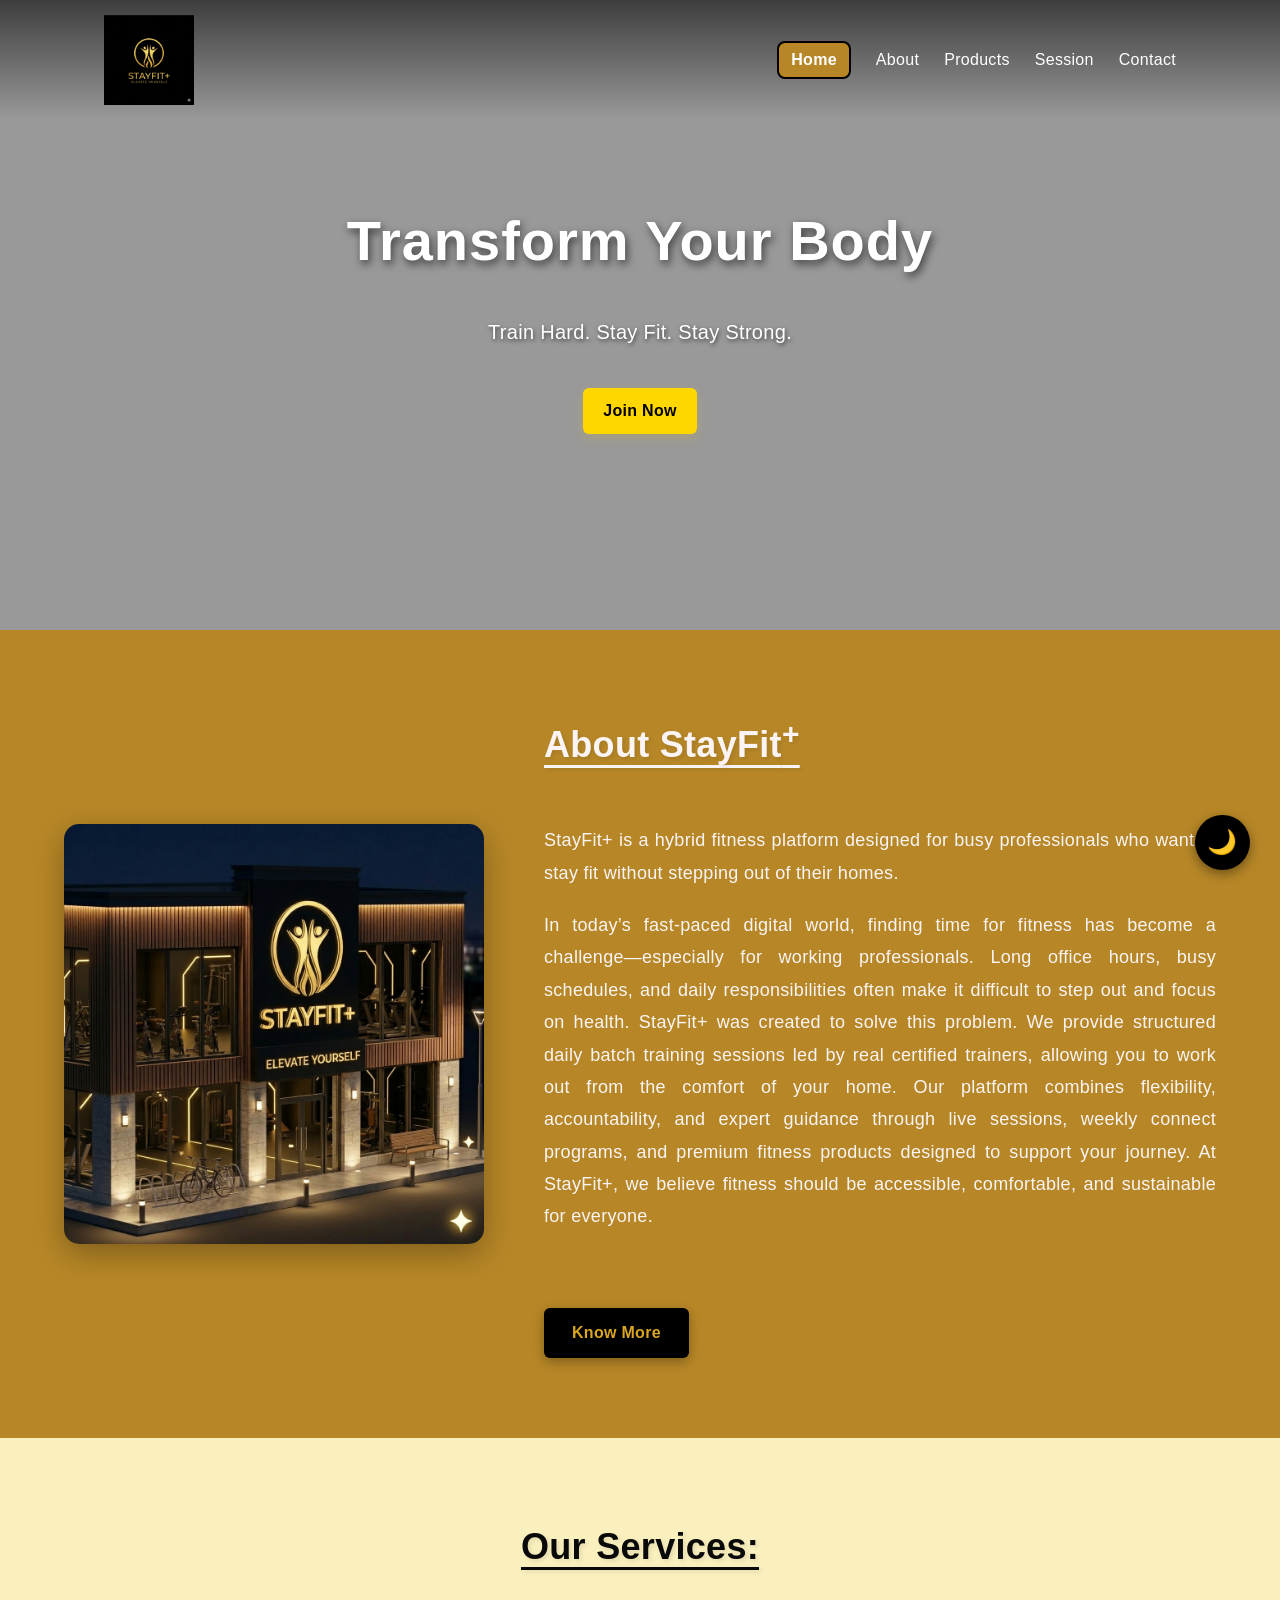
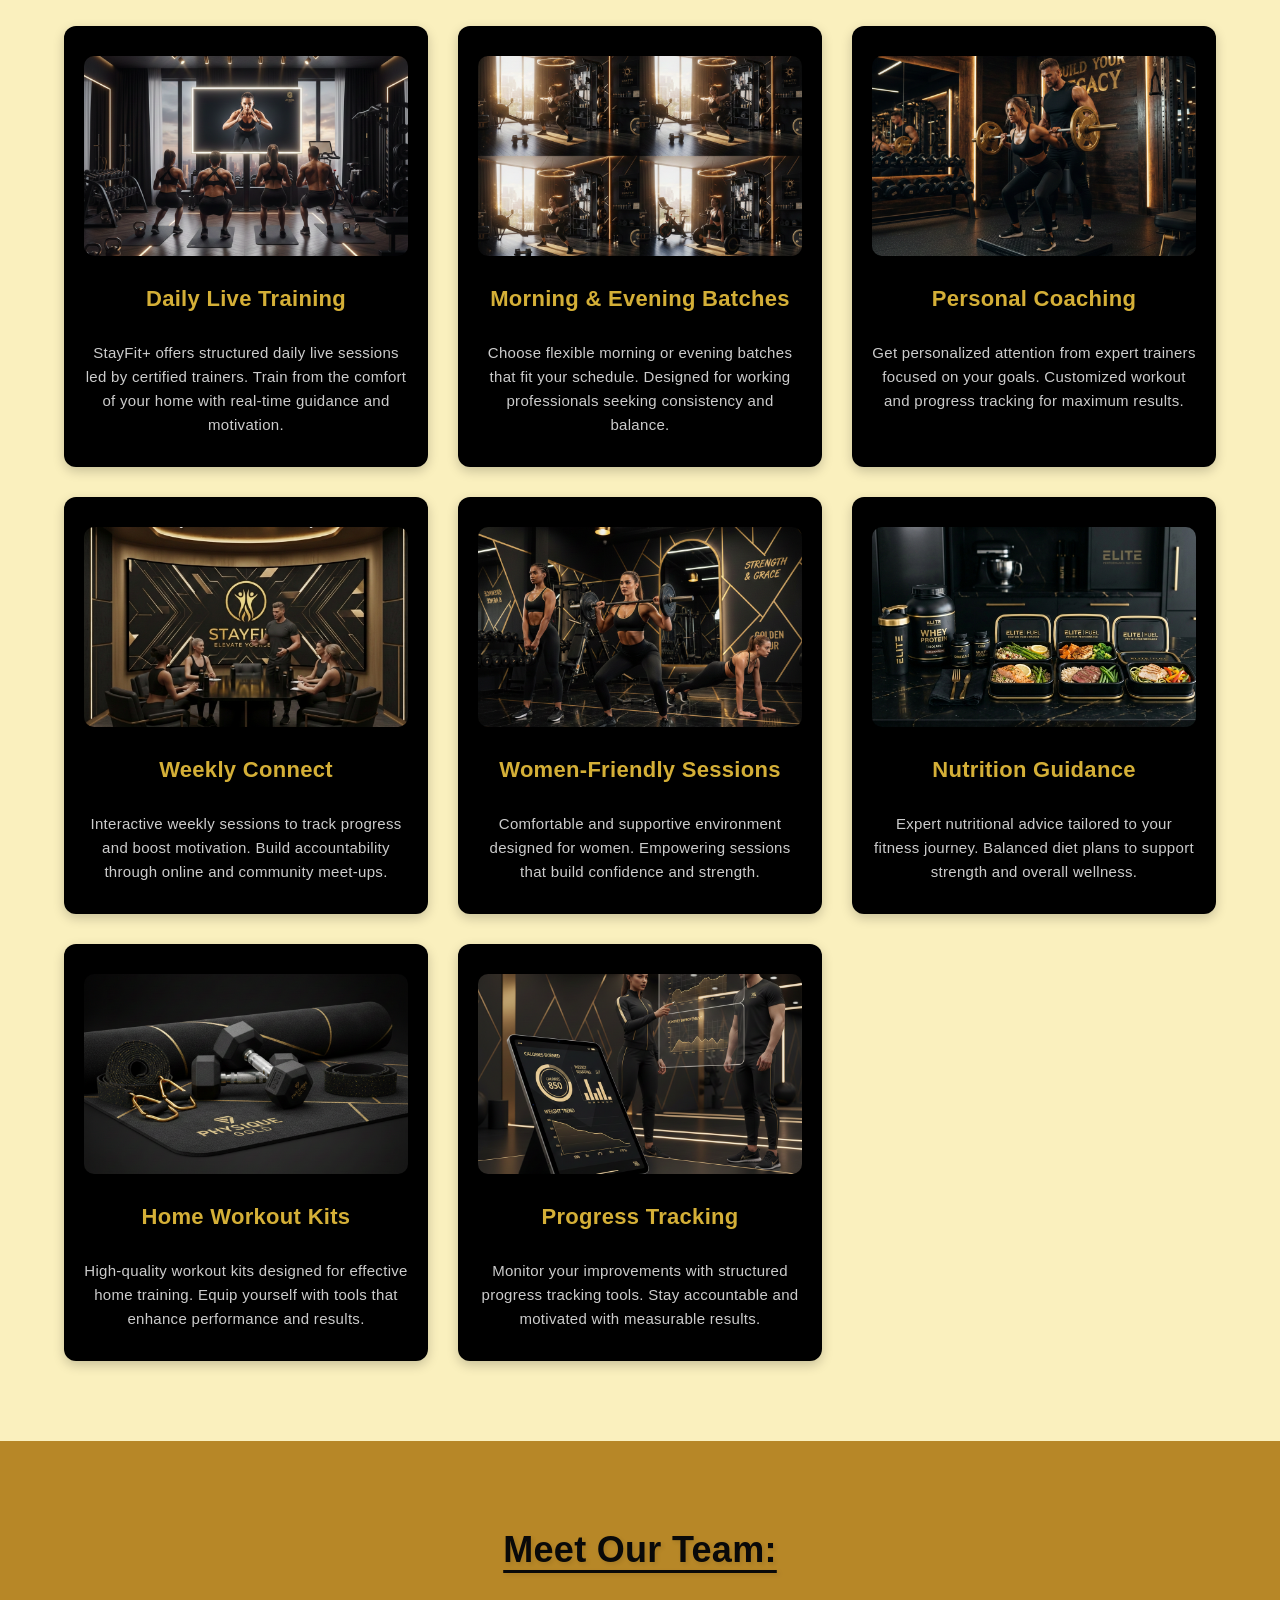
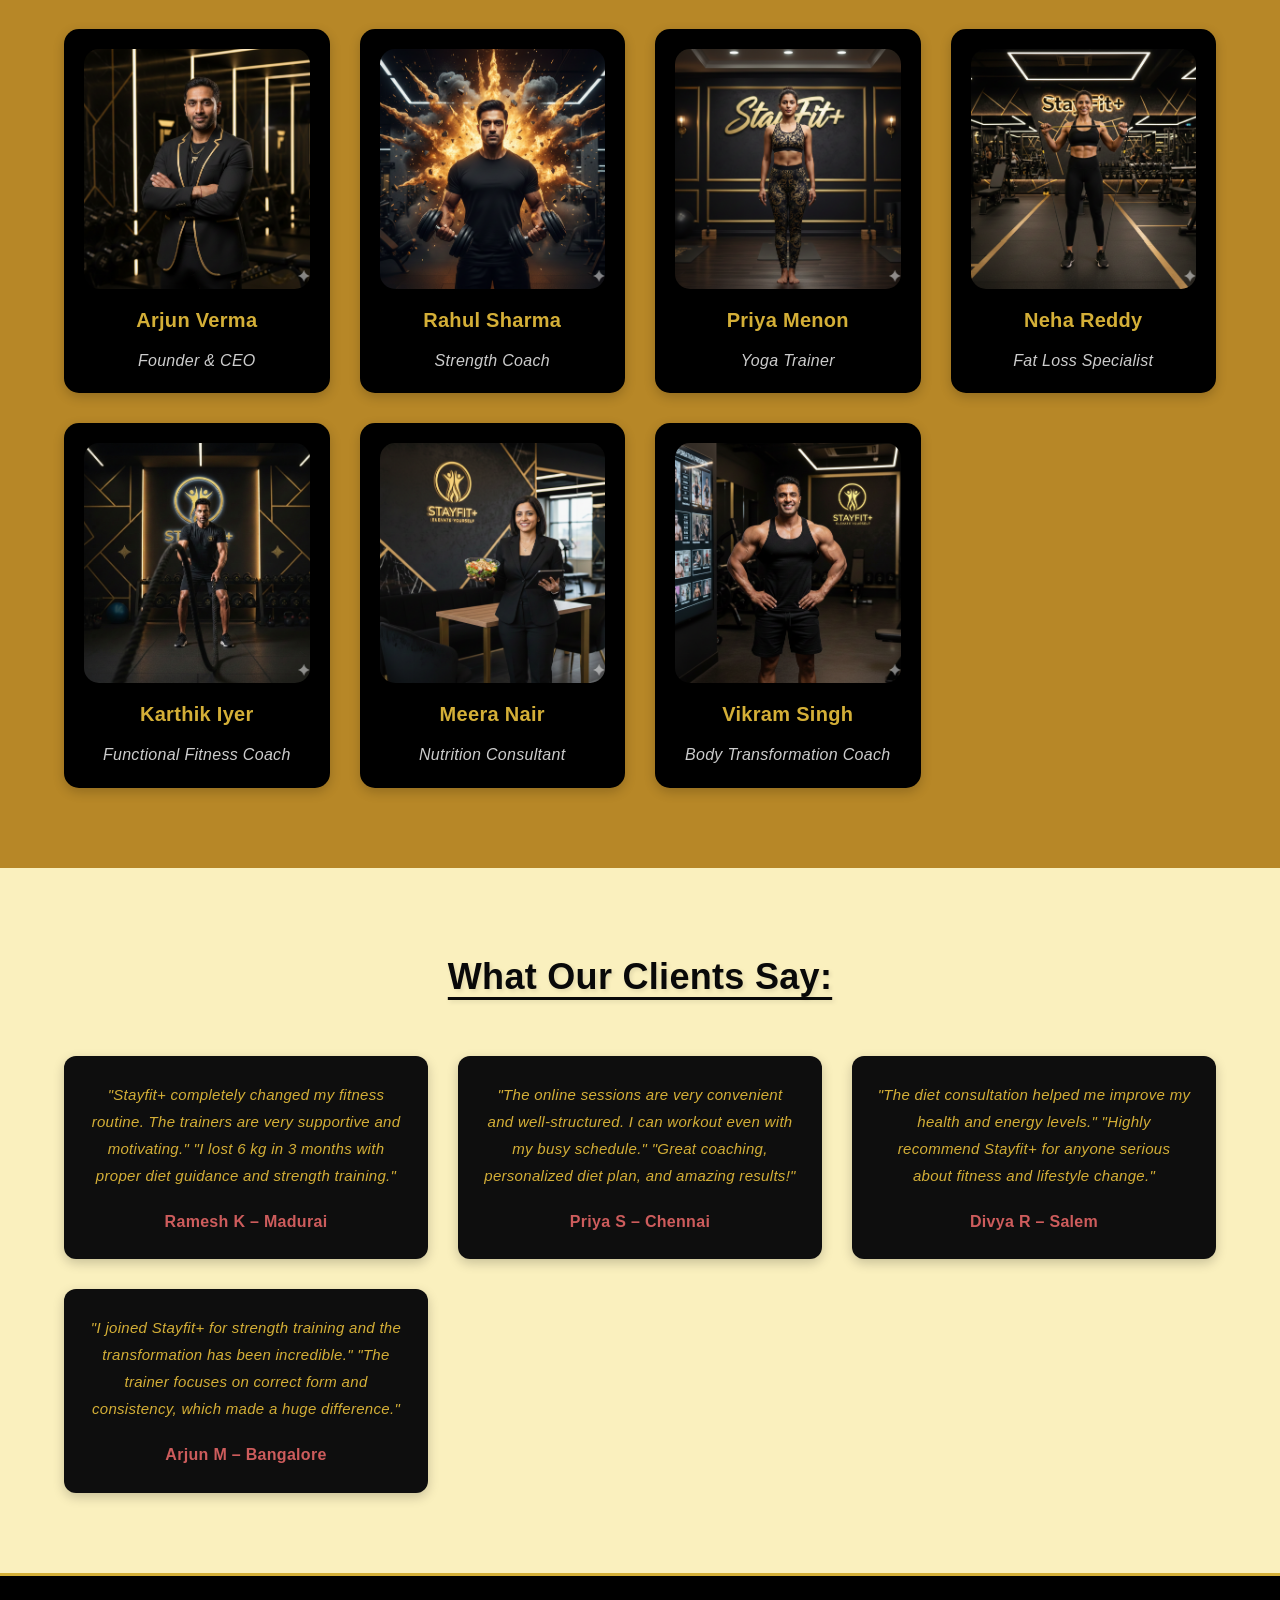
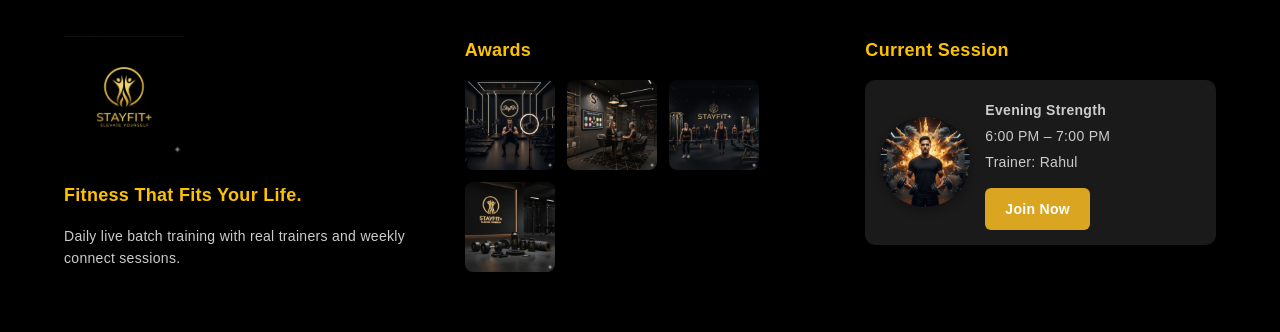
==== commit 849d79b4: "Add files via upload" ====
--- a/index.html
+++ b/index.html
@@ -17,20 +17,30 @@
 
     <!-- Header -->
     <header>
+    <div class="header-container">
+
         <div class="logo">
             <img src="Images/Updated Logo.png">
         </div>
 
         <nav>
-            <ul class="menu">
-            <li id="hme"><a href="index.html">Home</a></li>
-            <li><a href="about.html">About</a></li>
-            <li><a href="products.html">Products</a></li>
-            <li><a href="Sessions.html">Session</a></li>
-            <li><a href="contact.html">Contact</a></li>
-        </ul>
+            <ul id="nav-menu">
+                <li id="hme"><a href="index.html">Home</a></li>
+                <li><a href="about.html">About</a></li>
+                <li><a href="products.html">Products</a></li>
+                <li><a href="Sessions.html">Session</a></li>
+                <li><a href="contact.html">Contact</a></li>
+            </ul>
         </nav>
-    </header>
+
+        <div class="hamburger" id="hamburger">
+            <span></span>
+            <span></span>
+            <span></span>
+        </div>
+
+    </div>
+</header>
 
     <!-- Hero Content -->
     <div class="hero-content">
@@ -252,6 +262,14 @@
 }
 </script>
 
+<script>
+const hamburger = document.getElementById("hamburger");
+const navMenu = document.getElementById("nav-menu");
+
+hamburger.addEventListener("click", () => {
+    navMenu.classList.toggle("active");
+});
+</script>
 
 </body>
 </html>
--- a/Style.css
+++ b/Style.css
@@ -1,3 +1,11 @@
+:root {
+    --primary: #D4AF37;
+    --primary-dark: #b8962e;
+    --bg-dark: #0e0e0e;
+    --text-light: #ffffff;
+    --text-muted: #cccccc;
+}
+
 * {
     margin: 0;
     padding: 0;
@@ -100,51 +108,62 @@
 }
 
 /* ========================================
-   HEADER & NAVIGATION
-   ======================================== */
+   HEADER & NAVIGATION (FINAL)
+======================================== */
 header {
-    display: flex;
-    justify-content: space-between;
-    align-items: center;
-    padding: 20px 5%;
     position: absolute;
     width: 100%;
     top: 0;
-    z-index: 50;
-    background: linear-gradient(to bottom, rgba(0, 0, 0, 0.5), transparent);
-}
-
+    z-index: 100;
+
+    background: linear-gradient(to bottom, rgba(0, 0, 0, 0.6), transparent);
+}
+
+/* INNER CONTAINER (FIX ALIGNMENT ISSUE) */
+.header-container {
+    max-width: 1200px;
+    margin: auto;
+    padding: 15px 5%;
+
+    display: flex;
+    justify-content: space-between;
+    align-items: center;
+}
+
+/* LOGO */
 .logo {
-    font-size: 24px;
-    font-weight: 700;
-    color: gold;
     display: flex;
     align-items: center;
-    gap: 10px;
 }
 
 .logo img {
-    width: 100px;
-    height: auto;
-    display: block;
-}
-
+    width: 90px;
+}
+
+/* NAV */
+nav {
+    display: flex;
+    margin-left: auto;
+}
+
+/* MENU */
 nav ul {
     display: flex;
     list-style: none;
-    gap: 35px;
+    gap: 25px;
     align-items: center;
 }
 
+/* LINKS */
 nav ul li a {
     text-decoration: none;
     color: white;
     font-weight: 500;
     font-size: 16px;
-    transition: all 0.3s ease;
     position: relative;
 }
 
+/* UNDERLINE EFFECT */
 nav ul li a::after {
     content: '';
     position: absolute;
@@ -153,11 +172,30 @@
     width: 0;
     height: 2px;
     background: gold;
-    transition: width 0.3s ease;
+    transition: 0.3s;
 }
 
 nav ul li a:hover::after {
     width: 100%;
+}
+
+/* ========================================
+   HAMBURGER
+======================================== */
+.hamburger {
+    display: none;
+    flex-direction: column;
+    gap: 5px;
+    cursor: pointer;
+    margin-left: 20px;
+}
+
+.hamburger span {
+    width: 25px;
+    height: 3px;
+    background: white;
+    border-radius: 5px;
+    transition: 0.3s;
 }
 
 /* ========================================
@@ -705,140 +743,146 @@
 }
 
 /* ========================================
-   ABOUT PAGE - STORY SECTION
-   ======================================== */
+   ABOUT HERO SECTION
+======================================== */
+.about-hero {
+    height: 80vh;
+    background: url('Images/Product-Hero.jpg') center/cover no-repeat;
+    position: relative;
+    display: flex;
+    flex-direction: column;
+    justify-content: center;
+}
+
+.about-hero::before {
+    content: "";
+    position: absolute;
+    width: 100%;
+    height: 100%;
+    background: rgba(0,0,0,0.6);
+}
+
+.about-hero .hero-content {
+    position: relative;
+    z-index: 2;
+    text-align: center;
+    color: var(--text-light);
+}
+
+.about-hero h1 {
+    font-size: 50px;
+}
+
+.about-hero p {
+    margin-top: 10px;
+}
+
+/* ========================================
+   ABOUT SECTION
+======================================== */
 .about-section {
     padding: 80px 5%;
-    background-color: #D4AF37;
-}
-
-.about-section .about-container {
+    background: var(--primary);
+}
+
+.about-container {
     display: flex;
     align-items: center;
     gap: 60px;
     max-width: 1200px;
-    margin: 0 auto;
-    flex-wrap: wrap;
+    margin: auto;
 }
 
 .about-image {
     flex: 1;
-    min-width: 300px;
 }
 
 .about-image img {
     width: 100%;
-    border-radius: 15px;
-    box-shadow: 0 10px 30px rgba(0, 0, 0, 0.2);
-    transition: all 0.3s ease;
+    border-radius: 12px;
+    transition: 0.3s;
 }
 
 .about-image img:hover {
-    transform: translateY(-8px);
-    box-shadow: 0 15px 40px rgba(0, 0, 0, 0.3);
+    transform: translateY(-5px);
 }
 
 .about-content {
     flex: 1;
-    min-width: 300px;
 }
 
 .about-content h2 {
-    font-size: 32px;
-    margin-bottom: 25px;
-    color: black;
-    font-weight: 700;
-    text-align: center;
+    font-size: 34px;
+    margin-bottom: 20px;
+    color: var(--text-dark);
 }
 
 .about-content p {
-    margin-bottom: 20px;
-    font-size: 16px;
-    color: black;
-    text-align: justify;
+    margin-bottom: 15px;
     line-height: 1.8;
-}
-
-/* ========================================
-   MISSION & VISION SECTION
-   ======================================== */
+    color: var(--text-dark);
+}
+
+/* ========================================
+   MISSION & VISION
+======================================== */
 .mission-vision-section {
+    padding: 80px 5%;
+    background: var(--primary-light);
     display: grid;
-    grid-template-columns: repeat(auto-fit, minmax(350px, 1fr));
-    gap: 40px;
-    padding: 80px 5%;
-    background-color: #faf0be;
-    max-width: 1400px;
-    margin: 0 auto;
+    grid-template-columns: repeat(auto-fit, minmax(300px,1fr));
+    gap: 30px;
 }
 
 .sec-title {
     grid-column: 1 / -1;
+    text-align: center;
     font-size: 36px;
-    font-weight: 700;
-    text-align: center;
     margin-bottom: 20px;
-    color: #111;
-    letter-spacing: 0.5px;
 }
 
 .mv-box {
-    background: black;
-    padding: 35px 25px;
-    border-radius: 15px;
-    transition: all 0.3s ease;
-    box-shadow: 0 4px 12px rgba(0, 0, 0, 0.2);
+    background: var(--bg-dark);
+    color: var(--text-light);
+    padding: 25px;
+    border-radius: 12px;
+    transition: 0.3s;
 }
 
 .mv-box:hover {
-    transform: translateY(-10px);
-    box-shadow: 0 12px 30px rgba(0, 0, 0, 0.3);
+    transform: translateY(-8px);
 }
 
 .mv-box img {
     width: 100%;
-    height: 280px;
+    height: 250px;
     object-fit: cover;
-    border-radius: 12px;
-    margin-bottom: 20px;
-    transition: transform 0.3s ease;
-}
-
-.mv-box:hover img {
-    transform: scale(1.05);
+    border-radius: 10px;
+    margin-bottom: 15px;
 }
 
 .mv-box h2 {
-    font-size: 28px;
-    color: #b8860b;
-    margin-bottom: 15px;
-    font-weight: 700;
-    text-align: center;
+    color: var(--primary);
+    margin-bottom: 10px;
 }
 
 .mv-box p {
-    font-size: 15px;
-    color: #f8de7e;
-    text-align: center;
-    line-height: 1.8;
-}
-
-/* ========================================
-   WHY CHOOSE US SECTION
-   ======================================== */
+    color: var(--text-muted);
+    line-height: 1.7;
+}
+
+/* ========================================
+   WHY US
+======================================== */
 .why-us {
     padding: 80px 5%;
-    background: goldenrod;
-    color: #111;
+    background: var(--primary);
 }
 
 .why-title {
     text-align: center;
     font-size: 36px;
-    font-weight: 700;
     margin-bottom: 60px;
-    color: #111;
-    letter-spacing: 0.5px;
 }
 
 .why-row {
@@ -849,7 +893,6 @@
     max-width: 1200px;
     margin-left: auto;
     margin-right: auto;
-    flex-wrap: wrap;
 }
 
 .why-row.reverse {
@@ -858,240 +901,354 @@
 
 .why-img {
     flex: 1;
-    min-width: 280px;
 }
 
 .why-img img {
     width: 100%;
-    height: 350px;
-    border-radius: 15px;
+    height: 320px;
     object-fit: cover;
-    box-shadow: 0 8px 20px rgba(0, 0, 0, 0.15);
-    transition: all 0.3s ease;
-}
-
-.why-img img:hover {
-    transform: translateY(-8px);
-    box-shadow: 0 12px 30px rgba(0, 0, 0, 0.25);
+    border-radius: 12px;
 }
 
 .why-text {
     flex: 1;
-    min-width: 280px;
 }
 
 .why-text h3 {
-    color: black;
     font-size: 28px;
-    font-weight: 700;
-    margin-bottom: 15px;
-    text-shadow: 1px 1px 2px rgba(0, 0, 0, 0.1);
+    margin-bottom: 10px;
 }
 
 .why-text p {
-    font-size: 16px;
-    color: black;
-    text-align: justify;
     line-height: 1.8;
 }
 
 /* ========================================
-   CTA SECTION
-   ======================================== */
+   CTA
+======================================== */
 .cta {
     padding: 80px 5%;
     text-align: center;
-    background-color: #faf0be;
+    background: black;
+    color: white;
 }
 
 .cta h2 {
-    font-size: 36px;
-    color: #111;
-    font-weight: 700;
-    margin-bottom: 30px;
-    letter-spacing: 0.5px;
+    margin-bottom: 20px;
+}
+
+/* ========================================
+   BUTTON
+======================================== */
+.btn {
+    padding: 12px 25px;
+    border-radius: 6px;
+    text-decoration: none;
+    font-weight: 600;
+    display: inline-block;
+    transition: 0.3s;
+}
+
+.btn-primary {
+    background: var(--primary);
+    color: black;
+}
+
+.btn-primary:hover {
+    background: var(--primary-dark);
+}
+
+/* =====IMAGE FIX============== */
+img {
+    max-width: 100%;
+    display: block;
 }
 
 /* ========================================
    SESSIONS PAGE
    ======================================== */
+/* ========================================
+   SESSIONS PAGE (FINAL PRO UI)
+======================================== */
+
 .sessions-page {
-    padding: 60px 5%;
-    background: goldenrod;
-}
-
+    padding: 80px 5%;
+    background: #0b0b0b;
+}
+
+/* SECTION TITLE */
 .section-title {
-    font-size: 28px;
-    color: #0d0d0d;
+    text-align: center;
+    font-size: 34px;
     font-weight: 700;
-    margin: 40px 0 30px 0;
-    text-align: center;
-}
-
+    margin: 60px 0 30px;
+    color: #D4AF37;
+}
+
+/* GRID */
 .session-container {
     display: grid;
-    grid-template-columns: repeat(auto-fit, minmax(280px, 1fr));
+    grid-template-columns: repeat(auto-fit, minmax(260px, 1fr));
     gap: 30px;
-    margin-bottom: 40px;
-    max-width: 1400px;
-    margin-left: auto;
-    margin-right: auto;
-}
-
+    max-width: 1300px;
+    margin: auto;
+}
+
+/* CARD */
 .session-box {
     background: #111;
-    color: #f8de7e;
-    padding: 25px;
-    border-radius: 12px;
-    text-align: center;
-    transition: all 0.3s ease;
-    box-shadow: 0 4px 12px rgba(0, 0, 0, 0.2);
+    border-radius: 14px;
+    padding: 20px;
+    text-align: center;
+    transition: 0.3s;
     display: flex;
     flex-direction: column;
-    gap: 12px;
-}
-
-.session-box:hover {
-    transform: translateY(-8px);
-    box-shadow: 0 12px 30px rgba(0, 0, 0, 0.3);
-}
-
+    gap: 10px;
+    position: relative;
+}
+
+/* IMAGE */
 .session-box img {
     width: 100%;
     height: 220px;
     object-fit: cover;
-    border-radius: 12px;
-    transition: transform 0.3s ease;
-}
-
-.session-box:hover img {
-    transform: scale(1.05);
-}
-
+    border-radius: 10px;
+}
+
+/* TITLE */
 .session-box h3 {
-    font-size: 20px;
-    font-weight: 600;
-    color: #D4AF37;
-}
-
+    font-size: 18px;
+    color: white;
+}
+
+/* TEXT */
 .session-box p {
     font-size: 14px;
     color: #ccc;
-    line-height: 1.5;
-}
+}
+
+/* ========================================
+   STATUS STYLES
+======================================== */
+
+/* COMPLETED */
+.session-box.completed {
+    border: 2px solid #2ecc71;
+}
+
+.session-box.completed::before {
+    content: "✔ Completed";
+    position: absolute;
+    top: 10px;
+    left: 10px;
+    background: #2ecc71;
+    color: black;
+    padding: 4px 10px;
+    font-size: 12px;
+    border-radius: 20px;
+}
+
+/* ONGOING */
+.session-box.ongoing {
+    border: 2px solid #e74c3c;
+    animation: pulse 1.5s infinite;
+}
+
+.session-box.ongoing::before {
+    content: "● Live";
+    position: absolute;
+    top: 10px;
+    left: 10px;
+    background: #e74c3c;
+    color: white;
+    padding: 4px 10px;
+    font-size: 12px;
+    border-radius: 20px;
+}
+
+/* UPCOMING */
+.session-box.upcoming {
+    border: 2px solid #D4AF37;
+}
+
+.session-box.upcoming::before {
+    content: "Upcoming";
+    position: absolute;
+    top: 10px;
+    left: 10px;
+    background: #D4AF37;
+    color: black;
+    padding: 4px 10px;
+    font-size: 12px;
+    border-radius: 20px;
+}
+
+/* ========================================
+   BUTTONS
+======================================== */
 
 .completed-btn {
-    margin-top: 12px;
-    padding: 10px 20px;
-    background: #d71717;
+    margin-top: auto;
+    padding: 10px;
+    border-radius: 6px;
+    font-weight: 600;
+    border: none;
+    cursor: pointer;
+    transition: 0.3s;
+}
+
+/* COMPLETED BUTTON */
+.session-box.completed .completed-btn {
+    background: #2ecc71;
+    color: black;
+    cursor: default;
+}
+
+/* ONGOING BUTTON */
+.session-box.ongoing .completed-btn {
+    background: #e74c3c;
     color: white;
-    border: none;
-    border-radius: 6px;
-    font-size: 14px;
-    font-weight: 600;
-    cursor: pointer;
-    transition: all 0.3s ease;
-}
-
-.completed-btn:hover {
-    background: #f0e68c;
-    color: #000;
+}
+
+.session-box.ongoing .completed-btn:hover {
+    background: #ff5a4a;
     transform: translateY(-2px);
 }
 
-/* ========================================
-   PRODUCTS PAGE
-   ======================================== */
+/* UPCOMING BUTTON */
+.session-box.upcoming .completed-btn {
+    background: #D4AF37;
+    color: black;
+}
+
+.session-box.upcoming .completed-btn:hover {
+    background: #e6c200;
+}
+
+/* ========================================
+   ANIMATION
+======================================== */
+
+@keyframes pulse {
+    0% { box-shadow: 0 0 0 0 rgba(231, 76, 60, 0.6); }
+    70% { box-shadow: 0 0 0 10px rgba(231, 76, 60, 0); }
+    100% { box-shadow: 0 0 0 0 rgba(231, 76, 60, 0); }
+}
+
+
+/* PAGE TITLE */
 .page-title {
     text-align: center;
-    padding: 50px 20px;
-    font-size: 36px;
-    color: #111;
+    padding: 60px 20px;
+    font-size: 38px;
     font-weight: 700;
-    background: linear-gradient(135deg, #b78727 0%, #faf0be 100%);
-    letter-spacing: 0.5px;
-}
-
+    color: var(--text-dark);
+    background: linear-gradient(135deg, var(--primary), var(--primary-light));
+}
+
+/* PRODUCTS GRID */
 .products-section {
-    padding: 60px 5%;
-    background: #0b0b0b;
+    padding: 80px 5%;
+    background: var(--bg-dark);
     display: grid;
-    grid-template-columns: repeat(auto-fill, minmax(300px, 1fr));
+    grid-template-columns: repeat(auto-fit, minmax(260px, 1fr));
     gap: 30px;
     max-width: 1400px;
-    margin: 0 auto;
-}
-
+    margin: auto;
+}
+
+/* PRODUCT CARD */
 .product-box {
     background: #111;
     color: white;
     padding: 20px;
-    border-radius: 12px;
-    text-align: center;
-    transition: all 0.3s ease;
-    box-shadow: 0 4px 12px rgba(0, 0, 0, 0.2);
+    border-radius: 14px;
+    text-align: center;
+    transition: 0.3s;
     display: flex;
     flex-direction: column;
-    gap: 12px;
-}
-
+    position: relative;
+    overflow: hidden;
+}
+
+/* HOVER EFFECT */
 .product-box:hover {
     transform: translateY(-8px);
-    box-shadow: 0 12px 30px rgba(131, 140, 48, 0.5);
-}
-
+    box-shadow: 0 15px 35px rgba(0,0,0,0.4);
+}
+
+/* PRODUCT IMAGE */
 .product-box img {
-    width: 100%;
-    height: 250px;
+    height: 220px;
     object-fit: cover;
     border-radius: 10px;
-    transition: all 0.3s ease;
+    transition: 0.3s;
 }
 
 .product-box:hover img {
     transform: scale(1.05);
-    filter: brightness(1.1);
-}
-
+}
+
+/* PRODUCT TITLE */
 .product-box h3 {
     font-size: 18px;
-    font-weight: 600;
     margin: 10px 0;
-    color: #fff;
-}
-
+}
+
+/* DESCRIPTION */
 .product-box p {
-    font-size: 13px;
-    color: #ccc;
-    text-align: center;
+    font-size: 14px;
+    color: var(--text-muted);
     line-height: 1.6;
     flex-grow: 1;
 }
 
+/* PRICE */
 .product-box h4 {
-    font-size: 18px;
-    color: #e74c3c;
+    font-size: 20px;
     font-weight: 700;
-}
-
-.product-box button {
-    background: #e74c3c;
-    border: none;
+    color: var(--primary);
+    margin: 10px 0;
+}
+
+/* BUTTON */
+.product-box a {
+    margin-top: auto;
+}
+
+.btn {
     padding: 10px 20px;
     border-radius: 6px;
-    color: white;
+    text-decoration: none;
     font-weight: 600;
-    font-size: 14px;
-    cursor: pointer;
-    transition: all 0.3s ease;
-    margin-top: auto;
-}
-
-.product-box button:hover {
-    background: #a0bd11;
-    color: #000;
+    display: inline-block;
+    transition: 0.3s;
+}
+
+.btn-primary {
+    background: var(--primary);
+    color: black;
+}
+
+.btn-primary:hover {
+    background: var(--primary-dark);
     transform: translateY(-2px);
 }
+
+/* ========================================
+   FILTER BAR (OPTIONAL BUT PRO)
+======================================== */
+.filter-bar {
+    text-align: center;
+    margin: 20px 0;
+}
+
+.filter-bar select {
+    padding: 10px;
+    border-radius: 6px;
+    border: none;
+}
+
 
 /* ========================================
    CONTACT PAGE
@@ -1271,42 +1428,72 @@
 }
 
 /* ========================================
-   RESPONSIVE TYPOGRAPHY
-   ======================================== */
-@media (min-width: 768px) {
-    .about-cont p,
-    .about-content p,
-    .why-text p,
-    .service-box p {
-        font-size: 16px;
-    }
-}
-
-@media (min-width: 1024px) {
-    nav ul li a {
-        font-size: 16px;
-    }
-}
-
-
-
-/* ========================================
-   MEDIA QUERIES FOR RESPONSIVE DESIGN
-   ======================================== */
-
-/* TABLET & MEDIUM DEVICES (740px and below) */
-@media (max-width: 740px) {
-
-    /* HEADER */
-    header {
+   TABLET VIEW (≤1024px)
+======================================== */
+@media (max-width: 1024px) {
+
+    .hero-content h1 {
+        font-size: 42px;
+    }
+
+    .hero-content p {
+        font-size: 18px;
+    }
+
+    .about-container,
+    .why-row {
         flex-direction: column;
-        gap: 10px;
+        text-align: center;
+    }
+
+    .about-img img,
+    .about-image img {
+        width: 100%;
+        max-width: 400px;
+        margin: auto;
+    }
+
+    .why-img img {
+        height: auto;
+    }
+
+    .logo img {
+        width: 80px;
     }
 
     nav ul {
+        gap: 20px;
+    }
+}
+
+
+/* ========================================
+   MOBILE VIEW (≤768px)
+======================================== */
+@media (max-width: 768px) {
+
+    .hamburger {
+        display: flex;
+    }
+
+    nav ul {
+        position: absolute;
+        top: 70px;
+        left: 0;
+        width: 100%;
+        background: black;
+
         flex-direction: column;
-        gap: 10px;
-        text-align: center;
+        align-items: center;
+        padding: 20px 0;
+        gap: 20px;
+
+        transform: translateY(-200%);
+        transition: 0.4s ease;
+    }
+
+    nav ul.active {
+        transform: translateY(0);
     }
 
     nav ul li a {
@@ -1314,556 +1501,124 @@
     }
 
     /* HERO */
-    .hero-content {
-        display: none;
-
+    .hero {
+        height: auto;
+        padding: 100px 20px;
     }
 
     .hero-content h1 {
-        font-size: 25px;
-        font-family: Calibri;
+        font-size: 32px;
     }
 
     .hero-content p {
-        font-size: 20px;
-        font-family: Calibri;
-    }
-
-    /* ABOUT SECTION */
+        font-size: 16px;
+    }
+
+    /* ABOUT */
     .about-container {
-        flex-direction: column;
-    }
-
-    .about-cont,
+        gap: 30px;
+    }
+
+    .about-cont h2 {
+        font-size: 28px;
+    }
+
     .about-cont p {
-        width: 90%;
-        font-size: 18px;
-        text-align: justify;
-        left: 60px;
-    }
-
-    .about-img img {
-        width: 290px;
-        align-items: center;
-    }
-
-    .btns{
-        position: relative;
-        align-items: center;
-    }
-
-    /* SERVICES */
-    .service-box {
-        flex: 0 0 45%;
-    }
-
-    .service-box h4 {
-        font-size: 18px;
-    }
-
-    .service-box p {
         font-size: 16px;
     }
 
-    /* TEAM */
-    .team-member {
-        flex: 0 0 30%;
-    }
-
-    /* TESTIMONIAL */
-    .testimonial-container {
-        flex-direction: column;
-        align-items: center;
-    }
-
-    .testimonial-box {
-        width: 90%;
+    .mission-vision-section {
+        padding: 60px 20px;
+    }
+
+    .sec-title {
+        font-size: 26px;
+    }
+
+    .mv-box img {
+        height: 180px;
+    }
+
+    /* SECTIONS */
+    .services,
+    .team,
+    .testimonial,
+    .contact-section {
+        padding: 60px 20px;
+    }
+
+    /* GRID FIX */
+    .service-container,
+    .team-container,
+    .testimonial-container,
+    .session-container,
+    .products-section {
+        grid-template-columns: 1fr;
     }
 
     /* FOOTER */
     .footer-container {
-        flex-direction: column;
-        gap: 30px;
-    }
-
-    .footer-brand,
-    .footer-gallery,
-    .footer-session {
+        grid-template-columns: 1fr;
+        text-align: center;
+    }
+
+    /* BUTTON */
+    .btn,
+    .btns,
+    .button {
         width: 100%;
     }
 
-    .gallery {
-        justify-content: center;
-    }
-
-    /* ABOUT PAGE */
-    .why-section {
-        padding: 40px 10px;
-    }
-
-    .why-img {
-        width: 100%;
-    }
-
-    .why-text h3 {
-        text-align: center;
-        font-size: 15px;
-        font-family: Calibri;
-    }
-
-    .why-text p {
-        text-align: justify;
-        font-size: 10px;
-        font-family: Calibri;
-    }
-
-    /* CTA SECTION */
-    .cta h2 {
-        font-family: Calibri;
+    /* FLOATING BUTTON */
+    .floating-btn {
+        width: 50px;
+        height: 50px;
         font-size: 20px;
-        text-align: center;
-    }
-
-    .cta a {
-        font-size: 15px;
-        font-family: Calibri;
-        text-align: center;
-    }
-
-    /* PRODUCTS PAGE */
-    .page-title {
-        font-size: 20px;
-        background-color: #703642;
-        font-family: verdana;
-        color: whitesmoke;
-        padding: 20px;
-    }
-
-    .products-section {
-        padding: 40px 5%;
-        gap: 20px;
-    }
-
-    .product-box {
-        width: 250px;
-    }
-
-    .product-box h3 {
-        font-size: 18px;
-    }
-
-    /* SESSIONS PAGE */
-    .session-container {
-        gap: 20px;
-    }
-
-    .session-box {
-        width: 250px;
-    }
-
-    /* CONTACT PAGE */
-    .contact-container {
-        flex-direction: column;
-        gap: 30px;
-    }
-
-    .contact-info,
-    .contact-form {
-        width: 90%;
+        bottom: 20px;
+        right: 20px;
+    }
+}
+
+
+/* ========================================
+   SMALL MOBILE (≤480px)
+======================================== */
+@media (max-width: 480px) {
+
+    .hero-content h1 {
+        font-size: 26px;
+    }
+
+    .hero-content p {
+        font-size: 14px;
+    }
+
+    .section-title,
+    .team h2,
+    .services h2,
+    .testimonial h2,
+    .contact-title {
+        font-size: 24px;
+    }
+
+    .about-cont h2 {
+        font-size: 24px;
+    }
+
+    .about-cont p {
+        font-size: 14px;
+    }
+
+    .session-box img,
+    .product-box img {
+        height: 180px;
     }
 
     .map iframe {
         height: 250px;
     }
 
-}
-
-/* ========================================
-   SMALL MOBILE DEVICES (360px and below)
-   ======================================== */
-@media (max-width: 360px) {
-
-    /* HEADER */
-    header {
-        padding: 10px 5%;
-    }
-
     .logo img {
         width: 70px;
     }
-
-    nav ul {
-        flex-direction: column;
-        gap: 8px;
-    }
-
-    nav ul li a {
-        font-size: 14px;
-    }
-
-    /* HERO */
-    .hero {
-        height: 50vh;
-    }
-
-    .hero-content h1 {
-        font-size: 28px;
-    }
-
-    .hero-content p {
-        font-size: 14px;
-    }
-
-    .btn {
-        padding: 10px 20px;
-        font-size: 14px;
-    }
-
-    /* ABOUT SECTION */
-    .about-container {
-        flex-direction: column;
-        padding: 20px;
-    }
-
-    .about-img img {
-        width: 100%;
-        margin-left: 0;
-    }
-
-    .about-cont,
-    .about-cont p {
-        width: 100%;
-        font-size: 14px;
-    }
-
-    /* SERVICES */
-    .services {
-        padding: 20px 10px;
-    }
-
-    .services h2 {
-        font-size: 22px;
-    }
-
-    .service-box {
-        flex: 0 0 100%;
-        padding: 15px;
-        margin: 5px;
-    }
-
-    .service-box h4 {
-        font-size: 16px;
-    }
-
-    .service-box p {
-        font-size: 12px;
-    }
-
-    .service-box img {
-        height: 150px;
-    }
-
-    /* TEAM */
-    .team {
-        padding: 20px;
-    }
-
-    .team h2 {
-        font-size: 22px;
-    }
-
-    .team-member {
-        flex: 0 0 90%;
-        padding: 15px;
-    }
-
-    .team-member img {
-        height: 180px;
-    }
-
-    .team-member h4 {
-        font-size: 16px;
-    }
-
-    /* TESTIMONIAL */
-    .testimonial {
-        padding: 40px 15px;
-    }
-
-    .testimonial h2 {
-        font-size: 22px;
-    }
-
-    .testimonial-container {
-        flex-direction: column;
-        gap: 15px;
-    }
-
-    .testimonial-box {
-        width: 100%;
-        padding: 12px;
-    }
-
-    /* FLOATING BUTTON */
-    .floating-btn {
-        width: 45px;
-        height: 45px;
-        font-size: 16px;
-        bottom: 15px;
-        right: 15px;
-    }
-
-    /* ABOUT PAGE */
-    .about-section {
-        padding: 40px 15px;
-    }
-
-    .about-content h2 {
-        font-size: 24px;
-    }
-
-    .about-content p {
-        font-size: 14px;
-    }
-
-    .mission-vision-section {
-        padding: 40px 10px;
-        gap: 20px;
-    }
-
-    .mv-box {
-        width: 100%;
-        padding: 20px;
-    }
-
-    .mv-box h2 {
-        font-size: 22px;
-    }
-
-    .mv-box p {
-        font-size: 14px;
-    }
-
-    .why-us {
-        padding: 40px 15px;
-    }
-
-    .why-title {
-        font-size: 26px;
-    }
-
-    .why-row {
-        gap: 20px;
-        margin-bottom: 20px;
-    }
-
-    .why-img {
-        width: 30px;
-    }
-
-    .why-img img {
-        height: 250px;
-    }
-
-    .why-text h3 {
-        text-align: center;
-        font-size: 21px;
-        font-family: Calibri;
-    }
-
-    .why-text p {
-        text-align: justify;
-        font-size: 19px;
-        font-family: Calibri;
-    }
-
-    /* CTA */
-    .cta {
-        padding: 40px 15px;
-    }
-
-    .cta h2 {
-        font-family: Calibri;
-        font-size: 20px;
-        text-align: center;
-    }
-
-    .button {
-        padding: 10px 20px;
-        font-size: 14px;
-    }
-
-    /* FOOTER */
-    .footer {
-        padding: 30px 15px;
-    }
-
-    .footer-container {
-        flex-direction: column;
-        gap: 20px;
-    }
-
-    .footer-brand,
-    .footer-gallery,
-    .footer-session {
-        width: 100%;
-    }
-
-    .footer-logo {
-        width: 100px;
-    }
-
-    .footer-brand h4,
-    .footer-session h4 {
-        font-size: 18px;
-    }
-
-    .footer-brand p {
-        font-size: 14px;
-        font-family: Calibri;
-        text-align: justify;
-    }
-
-    .gallery {
-        flex-wrap: wrap;
-        gap: 8px;
-    }
-
-    .gallery img {
-        width: 80px;
-        height: 80px;
-    }
-
-    .trainer-img {
-        width: 70px;
-        height: 70px;
-    }
-
-    /* PRODUCTS PAGE */
-    .page-title {
-        font-size: 20px;
-        padding: 20px;
-    }
-
-    .products-section {
-        padding: 30px 10px;
-        gap: 15px;
-    }
-
-    .product-box {
-        width: 100%;
-    }
-
-    .product-box h3 {
-        font-size: 16px;
-    }
-
-    .product-box p {
-        font-size: 12px;
-    }
-
-    .product-box h4 {
-        font-size: 16px;
-    }
-
-    /* SESSIONS PAGE */
-    .sessions-page {
-        padding: 40px 10px;
-    }
-
-    .section-title {
-        font-size: 20px;
-    }
-
-    .session-container {
-        gap: 15px;
-    }
-
-    .session-box {
-        width: 100%;
-    }
-
-    .session-box img {
-        width: 100%;
-        height: 180px;
-    }
-
-    /* CONTACT PAGE */
-    .contact-section {
-        padding: 40px 15px;
-    }
-
-    .contact-title {
-        font-size: 26px;
-    }
-
-    .contact-container {
-        flex-direction: column;
-        gap: 20px;
-    }
-
-    .contact-info,
-    .contact-form {
-        width: 100%;
-        padding: 20px;
-    }
-
-    .contact-info h2 {
-        font-size: 18px;
-    }
-
-    .contact-info p {
-        font-size: 14px;
-    }
-
-    .contact-form input,
-    .contact-form textarea {
-        padding: 10px;
-        font-size: 13px;
-    }
-
-    .contact-form button {
-        padding: 10px;
-        font-size: 14px;
-    }
-
-    .map h1 {
-        font-size: 28px;
-    }
-
-    .map iframe {
-        height: 200px;
-    }
-
-}
-
-/* ========================================
-   EXTRA SMALL DEVICES (320px and below)
-   ======================================== */
-@media (max-width: 320px) {
-
-    .hero-content h1 {
-        font-size: 24px;
-    }
-
-    .hero-content p {
-        font-size: 12px;
-    }
-
-    .service-box {
-        flex: 0 0 100%;
-    }
-
-    .team-member {
-        flex: 0 0 100%;
-    }
-
-    nav ul li a {
-        font-size: 12px;
-    }
-
-    .logo img {
-        width: 60px;
-    }
-
 }
